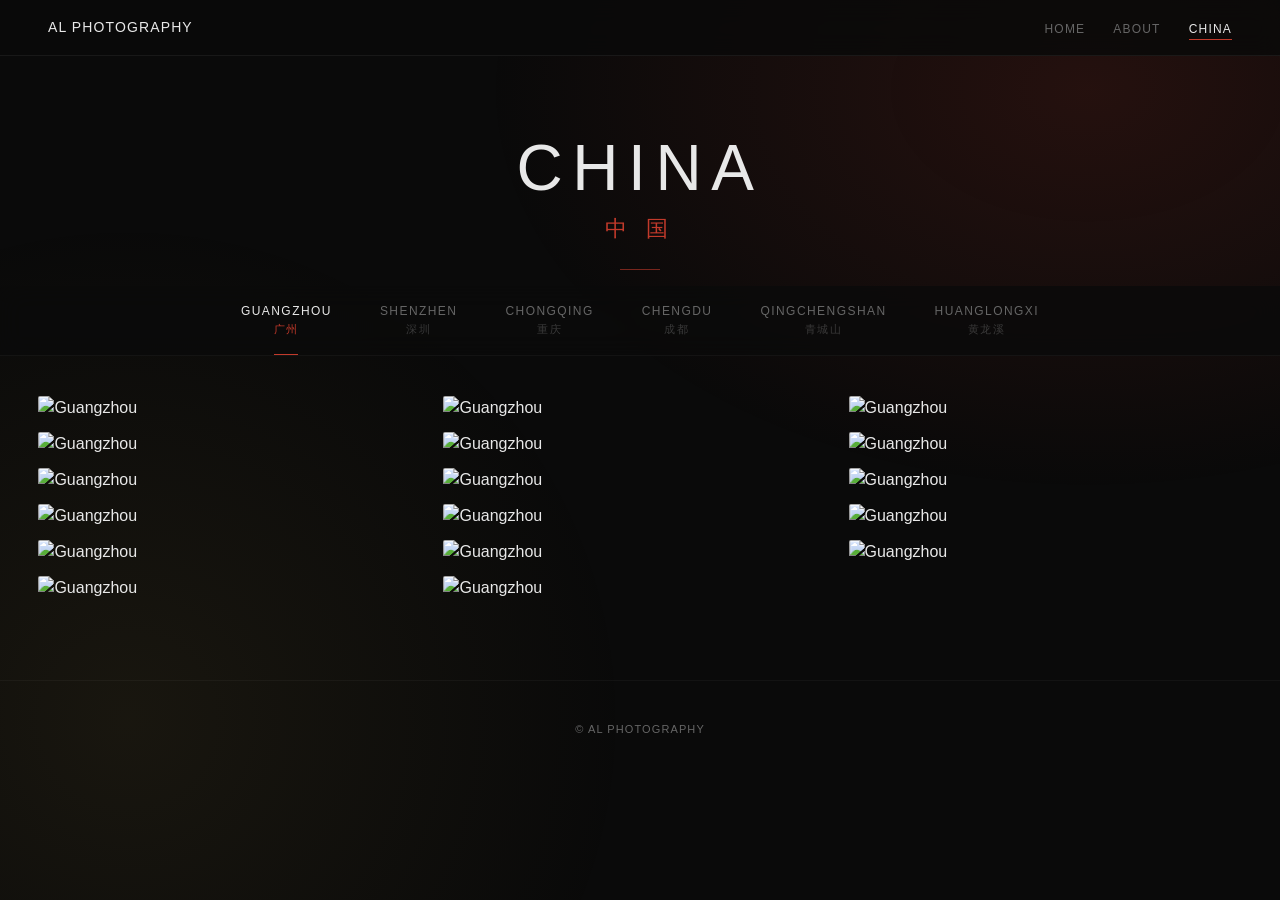
==== China.html @ 0fd8da90 "Create China.html" ====
<!DOCTYPE html>
<html lang="en">
<head>
  <meta charset="UTF-8">
  <meta name="viewport" content="width=device-width, initial-scale=1.0">
  <title>China — AL Photography</title>
  <link rel="stylesheet" href="https://cdn.jsdelivr.net/npm/lxgw-wenkai-webfont@1.7.0/style.css">
  <style>
    /* ── Reset & Base ── */
    *, *::before, *::after { margin: 0; padding: 0; box-sizing: border-box; }

    :root {
      --bg: #0a0a0a;
      --bg-elevated: #111111;
      --text: #e8e8e8;
      --text-muted: #666666;
      --vermillion: #c23a2b;
      --vermillion-dim: rgba(194, 58, 43, 0.15);
      --gold: #c9a84c;
      --gold-dim: rgba(201, 168, 76, 0.08);
      --font-sans: -apple-system, BlinkMacSystemFont, 'Segoe UI', Helvetica, Arial, sans-serif;
      --font-serif-cn: 'LXGW WenKai', 'Songti SC', 'SimSun', serif;
      --nav-height: 56px;
    }

    html { scroll-behavior: smooth; }

    body {
      background: var(--bg);
      color: var(--text);
      font-family: var(--font-sans);
      line-height: 1.5;
      -webkit-font-smoothing: antialiased;
      min-height: 100vh;
    }

    a { color: inherit; text-decoration: none; }
    img { display: block; max-width: 100%; }

    /* ── Subtle ink-wash background ── */
    body::before {
      content: '';
      position: fixed;
      top: 0; left: 0; right: 0; bottom: 0;
      background:
        radial-gradient(ellipse 600px 400px at 85% 10%, var(--vermillion-dim), transparent),
        radial-gradient(ellipse 500px 500px at 10% 80%, var(--gold-dim), transparent);
      pointer-events: none;
      z-index: 0;
    }

    /* ── Navigation ── */
    nav {
      position: fixed;
      top: 0; left: 0; right: 0;
      height: var(--nav-height);
      background: rgba(10, 10, 10, 0.85);
      backdrop-filter: blur(12px);
      -webkit-backdrop-filter: blur(12px);
      border-bottom: 1px solid rgba(255,255,255,0.06);
      display: flex;
      align-items: center;
      justify-content: space-between;
      padding: 0 clamp(20px, 4vw, 48px);
      z-index: 100;
    }

    .nav-logo {
      font-size: 14px;
      font-weight: 500;
      letter-spacing: 0.08em;
      text-transform: uppercase;
      color: var(--text);
    }

    .nav-links {
      display: flex;
      gap: 28px;
      list-style: none;
    }

    .nav-links a {
      font-size: 12px;
      letter-spacing: 0.1em;
      text-transform: uppercase;
      color: var(--text-muted);
      transition: color 0.3s;
      position: relative;
    }

    .nav-links a:hover,
    .nav-links a.active {
      color: var(--text);
    }

    .nav-links a.active::after {
      content: '';
      position: absolute;
      bottom: -4px;
      left: 0; right: 0;
      height: 1px;
      background: var(--vermillion);
    }

    /* Mobile nav toggle */
    .nav-toggle {
      display: none;
      background: none;
      border: none;
      color: var(--text);
      cursor: pointer;
      padding: 4px;
    }

    @media (max-width: 768px) {
      .nav-links { display: none; }
      .nav-toggle { display: block; }
      .nav-links.open {
        display: flex;
        flex-direction: column;
        position: absolute;
        top: var(--nav-height);
        left: 0; right: 0;
        background: rgba(10,10,10,0.95);
        backdrop-filter: blur(12px);
        padding: 20px clamp(20px, 4vw, 48px);
        gap: 16px;
        border-bottom: 1px solid rgba(255,255,255,0.06);
      }
    }

    /* ── Page Header ── */
    .page-header {
      padding-top: calc(var(--nav-height) + 80px);
      padding-bottom: 16px;
      text-align: center;
      position: relative;
      z-index: 1;
    }

    .page-header h1 {
      font-size: clamp(36px, 6vw, 64px);
      font-weight: 300;
      letter-spacing: 0.15em;
      text-transform: uppercase;
      color: var(--text);
      line-height: 1;
    }

    .page-header .cn-title {
      font-family: var(--font-serif-cn);
      font-size: clamp(16px, 2.5vw, 22px);
      font-weight: 300;
      color: var(--vermillion);
      margin-top: 12px;
      letter-spacing: 0.3em;
    }

    /* Thin vermillion rule */
    .page-header .rule {
      width: 40px;
      height: 1px;
      background: var(--vermillion);
      margin: 24px auto 0;
      opacity: 0.6;
    }

    /* ── City Tabs ── */
    .tabs-container {
      position: sticky;
      top: var(--nav-height);
      z-index: 50;
      background: rgba(10, 10, 10, 0.8);
      backdrop-filter: blur(12px);
      -webkit-backdrop-filter: blur(12px);
      border-bottom: 1px solid rgba(255,255,255,0.04);
      padding: 0 clamp(20px, 4vw, 48px);
    }

    .tabs {
      display: flex;
      justify-content: center;
      gap: 0;
      max-width: 900px;
      margin: 0 auto;
      overflow-x: auto;
      scrollbar-width: none;
    }

    .tabs::-webkit-scrollbar { display: none; }

    .tab-btn {
      background: none;
      border: none;
      color: var(--text-muted);
      font-family: var(--font-sans);
      font-size: 12px;
      letter-spacing: 0.12em;
      text-transform: uppercase;
      padding: 18px 24px;
      cursor: pointer;
      position: relative;
      transition: color 0.3s;
      white-space: nowrap;
      display: flex;
      flex-direction: column;
      align-items: center;
      gap: 4px;
    }

    .tab-btn .cn-name {
      font-family: var(--font-serif-cn);
      font-size: 11px;
      font-weight: 300;
      letter-spacing: 0.15em;
      opacity: 0.5;
      transition: opacity 0.3s;
    }

    .tab-btn:hover {
      color: var(--text);
    }

    .tab-btn:hover .cn-name {
      opacity: 0.7;
    }

    .tab-btn.active {
      color: var(--text);
    }

    .tab-btn.active .cn-name {
      color: var(--vermillion);
      opacity: 1;
    }

    /* Active indicator line */
    .tab-btn::after {
      content: '';
      position: absolute;
      bottom: 0;
      left: 50%;
      transform: translateX(-50%);
      width: 0;
      height: 1.5px;
      background: var(--vermillion);
      transition: width 0.35s cubic-bezier(0.4, 0, 0.2, 1);
    }

    .tab-btn.active::after {
      width: 24px;
    }

    @media (max-width: 520px) {
      .tab-btn {
        padding: 14px 16px;
        font-size: 11px;
      }
      .tab-btn .cn-name { font-size: 10px; }
    }

    /* ── Photo Grid (Masonry via CSS columns) ── */
    .grid-wrapper {
      position: relative;
      z-index: 1;
      max-width: 1400px;
      margin: 0 auto;
      padding: 40px clamp(16px, 3vw, 48px) 80px;
    }

    .photo-grid {
      columns: 3;
      column-gap: 12px;
    }

    .photo-grid .photo-item {
      break-inside: avoid;
      margin-bottom: 12px;
      position: relative;
      overflow: hidden;
      cursor: pointer;
      border-radius: 2px;
    }

    .photo-grid .photo-item img {
      width: 100%;
      height: auto;
      display: block;
      transition: transform 0.6s cubic-bezier(0.2, 0, 0.2, 1), filter 0.4s;
    }

    .photo-grid .photo-item:hover img {
      transform: scale(1.03);
      filter: brightness(1.05);
    }

    /* Subtle hover overlay with vermillion tint */
    .photo-grid .photo-item::after {
      content: '';
      position: absolute;
      inset: 0;
      background: linear-gradient(
        to top,
        rgba(194, 58, 43, 0.06) 0%,
        transparent 40%
      );
      opacity: 0;
      transition: opacity 0.4s;
      pointer-events: none;
    }

    .photo-grid .photo-item:hover::after {
      opacity: 1;
    }

    /* City panels */
    .city-panel {
      display: none;
      animation: fadeIn 0.4s ease;
    }

    .city-panel.active {
      display: block;
    }

    @keyframes fadeIn {
      from { opacity: 0; transform: translateY(8px); }
      to { opacity: 1; transform: translateY(0); }
    }

    /* ── Lightbox ── */
    .lightbox {
      position: fixed;
      inset: 0;
      z-index: 200;
      background: rgba(0, 0, 0, 0.92);
      backdrop-filter: blur(20px);
      -webkit-backdrop-filter: blur(20px);
      display: flex;
      align-items: center;
      justify-content: center;
      opacity: 0;
      pointer-events: none;
      transition: opacity 0.35s;
    }

    .lightbox.open {
      opacity: 1;
      pointer-events: all;
    }

    .lightbox img {
      max-width: 92vw;
      max-height: 90vh;
      object-fit: contain;
      border-radius: 2px;
      transform: scale(0.95);
      transition: transform 0.4s cubic-bezier(0.2, 0, 0.2, 1);
    }

    .lightbox.open img {
      transform: scale(1);
    }

    .lightbox-close {
      position: absolute;
      top: 20px;
      right: 24px;
      background: none;
      border: none;
      color: var(--text-muted);
      font-size: 28px;
      cursor: pointer;
      width: 44px;
      height: 44px;
      display: flex;
      align-items: center;
      justify-content: center;
      transition: color 0.2s;
    }

    .lightbox-close:hover {
      color: var(--text);
    }

    .lightbox-nav {
      position: absolute;
      top: 50%;
      transform: translateY(-50%);
      background: none;
      border: 1px solid rgba(255,255,255,0.1);
      color: var(--text-muted);
      width: 44px;
      height: 44px;
      border-radius: 50%;
      cursor: pointer;
      display: flex;
      align-items: center;
      justify-content: center;
      font-size: 18px;
      transition: color 0.2s, border-color 0.2s;
    }

    .lightbox-nav:hover {
      color: var(--text);
      border-color: rgba(255,255,255,0.25);
    }

    .lightbox-prev { left: 20px; }
    .lightbox-next { right: 20px; }

    /* ── Footer ── */
    footer {
      position: relative;
      z-index: 1;
      text-align: center;
      padding: 40px 20px;
      border-top: 1px solid rgba(255,255,255,0.04);
      color: var(--text-muted);
      font-size: 11px;
      letter-spacing: 0.1em;
      text-transform: uppercase;
    }

    /* ── Responsive Grid ── */
    @media (max-width: 1024px) {
      .photo-grid { columns: 2; }
    }

    @media (max-width: 560px) {
      .photo-grid { columns: 1; max-width: 480px; margin: 0 auto; }
      .grid-wrapper { padding: 28px 16px 60px; }
    }
  </style>
</head>
<body>

  <!-- Navigation -->
  <nav>
    <a href="/" class="nav-logo">AL Photography</a>
    <button class="nav-toggle" aria-label="Menu" onclick="document.querySelector('.nav-links').classList.toggle('open')">
      <svg width="22" height="22" viewBox="0 0 24 24" fill="none" stroke="currentColor" stroke-width="1.5" stroke-linecap="round">
        <line x1="3" y1="6" x2="21" y2="6"/>
        <line x1="3" y1="12" x2="21" y2="12"/>
        <line x1="3" y1="18" x2="21" y2="18"/>
      </svg>
    </button>
    <ul class="nav-links">
      <li><a href="/">Home</a></li>
      <li><a href="/about">About</a></li>
      <li><a href="/china" class="active">China</a></li>
      <!-- Add your other page links here -->
    </ul>
  </nav>

  <!-- Page Header -->
  <header class="page-header">
    <h1>China</h1>
    <div class="cn-title">中 国</div>
    <div class="rule"></div>
  </header>

  <!-- City Tabs -->
  <div class="tabs-container">
    <div class="tabs">
      <button class="tab-btn active" data-city="guangzhou">
        Guangzhou
        <span class="cn-name">广州</span>
      </button>
      <button class="tab-btn" data-city="shenzhen">
        Shenzhen
        <span class="cn-name">深圳</span>
      </button>
      <button class="tab-btn" data-city="chongqing">
        Chongqing
        <span class="cn-name">重庆</span>
      </button>
      <button class="tab-btn" data-city="chengdu">
        Chengdu
        <span class="cn-name">成都</span>
      </button>
    <button class="tab-btn" data-city="qingchengshan">
  Qingchengshan
  <span class="cn-name">青城山</span>
</button>
<button class="tab-btn" data-city="huanglongxi">
  Huanglongxi
  <span class="cn-name">黄龙溪</span>
</button>
    </div>
  </div>

  <!-- Photo Grids -->
  <div class="grid-wrapper">

    <!-- Guangzhou -->
    <div class="city-panel active" id="guangzhou">
      <div class="photo-grid">
        <!-- Replace src with your actual photos -->
        <div class="photo-item"><img src="https://live.staticflickr.com/65535/55484157503_b8754d2833_b.jpg" alt="Guangzhou" loading="lazy"></div>
        <div class="photo-item"><img src="https://live.staticflickr.com/65535/55484212599_af72d0ab7f_b.jpg" alt="Guangzhou" loading="lazy"></div>
        <div class="photo-item"><img src="https://live.staticflickr.com/65535/55484158138_014acf0313_b.jpg" alt="Guangzhou" loading="lazy"></div>
        <div class="photo-item"><img src="https://live.staticflickr.com/65535/55484429495_dbe1d02daa_b.jpg" alt="Guangzhou" loading="lazy"></div>
        <div class="photo-item"><img src="https://live.staticflickr.com/65535/55484428780_7dcc1296eb_b.jpg" alt="Guangzhou" loading="lazy"></div>
        <div class="photo-item"><img src="https://live.staticflickr.com/65535/55483052312_88ddff428c_b.jpg" alt="Guangzhou" loading="lazy"></div>
        <div class="photo-item"><img src="https://live.staticflickr.com/65535/55483052937_6955dfd40c_b.jpg" alt="Guangzhou" loading="lazy"></div>
        <div class="photo-item"><img src="https://live.staticflickr.com/65535/55484037486_1fd4d9f9c2_b.jpg" alt="Guangzhou" loading="lazy"></div>
        <div class="photo-item"><img src="https://live.staticflickr.com/65535/55484159148_93c6c97303_b.jpg" alt="Guangzhou" loading="lazy"></div>
        <div class="photo-item"><img src="https://live.staticflickr.com/65535/55484214109_3a4db272cc_b.jpg" alt="Guangzhou" loading="lazy"></div>
        <div class="photo-item"><img src="https://live.staticflickr.com/65535/55484037486_1fd4d9f9c2_b.jpg" alt="Guangzhou" loading="lazy"></div>
        <div class="photo-item"><img src="https://live.staticflickr.com/65535/55484038541_0b3ed1898e_b.jpg" alt="Guangzhou" loading="lazy"></div>
        <div class="photo-item"><img src="https://live.staticflickr.com/65535/55484158193_0276631037_b.jpg" alt="Guangzhou" loading="lazy"></div>
        <div class="photo-item"><img src="https://live.staticflickr.com/65535/55483052207_056ab20aea_b.jpg" alt="Guangzhou" loading="lazy"></div>
        <div class="photo-item"><img src="https://live.staticflickr.com/65535/55483052132_2aede0b65b_b.jpg" alt="Guangzhou" loading="lazy"></div>
        <div class="photo-item"><img src="https://live.staticflickr.com/65535/55484430330_b9d4254fba_b.jpg" alt="Guangzhou" loading="lazy"></div>
        <div class="photo-item"><img src="https://live.staticflickr.com/65535/55484037386_76302ffedd_b.jpg" alt="Guangzhou" loading="lazy"></div>
      </div>
    </div>

    <!-- Shenzhen -->
    <div class="city-panel" id="shenzhen">
      <div class="photo-grid">
        <div class="photo-item"><img src="https://picsum.photos/seed/sz1/756/1008" alt="Shenzhen" loading="lazy"></div>
        <div class="photo-item"><img src="https://picsum.photos/seed/sz2/756/1008" alt="Shenzhen" loading="lazy"></div>
        <div class="photo-item"><img src="https://picsum.photos/seed/sz3/1008/756" alt="Shenzhen" loading="lazy"></div>
        <div class="photo-item"><img src="https://picsum.photos/seed/sz4/756/1008" alt="Shenzhen" loading="lazy"></div>
        <div class="photo-item"><img src="https://picsum.photos/seed/sz5/756/1008" alt="Shenzhen" loading="lazy"></div>
        <div class="photo-item"><img src="https://picsum.photos/seed/sz6/1008/756" alt="Shenzhen" loading="lazy"></div>
        <div class="photo-item"><img src="https://picsum.photos/seed/sz7/756/1008" alt="Shenzhen" loading="lazy"></div>
        <div class="photo-item"><img src="https://picsum.photos/seed/sz8/756/1008" alt="Shenzhen" loading="lazy"></div>
      </div>
    </div>

    <!-- Chongqing -->
    <div class="city-panel" id="chongqing">
      <div class="photo-grid">
        <div class="photo-item"><img src="https://live.staticflickr.com/65535/55484037386_76302ffedd_b.jpg" alt="Chongqing" loading="lazy"></div>
        <div class="photo-item"><img src="https://picsum.photos/seed/cq2/1008/756" alt="Chongqing" loading="lazy"></div>
        <div class="photo-item"><img src="https://picsum.photos/seed/cq3/756/1008" alt="Chongqing" loading="lazy"></div>
        <div class="photo-item"><img src="https://picsum.photos/seed/cq4/756/1008" alt="Chongqing" loading="lazy"></div>
        <div class="photo-item"><img src="https://picsum.photos/seed/cq5/1008/756" alt="Chongqing" loading="lazy"></div>
        <div class="photo-item"><img src="https://picsum.photos/seed/cq6/756/1008" alt="Chongqing" loading="lazy"></div>
        <div class="photo-item"><img src="https://picsum.photos/seed/cq7/756/1008" alt="Chongqing" loading="lazy"></div>
        <div class="photo-item"><img src="https://picsum.photos/seed/cq8/1008/756" alt="Chongqing" loading="lazy"></div>
        <div class="photo-item"><img src="https://picsum.photos/seed/cq9/756/1008" alt="Chongqing" loading="lazy"></div>
        <div class="photo-item"><img src="https://picsum.photos/seed/cq10/756/1008" alt="Chongqing" loading="lazy"></div>
      </div>
    </div>

    <!-- Chengdu -->
    <div class="city-panel" id="chengdu">
      <div class="photo-grid">
        <div class="photo-item"><img src="https://picsum.photos/seed/cd1/756/1008" alt="Chengdu" loading="lazy"></div>
        <div class="photo-item"><img src="https://picsum.photos/seed/cd2/756/1008" alt="Chengdu" loading="lazy"></div>
        <div class="photo-item"><img src="https://picsum.photos/seed/cd3/756/1008" alt="Chengdu" loading="lazy"></div>
        <div class="photo-item"><img src="https://picsum.photos/seed/cd4/1008/756" alt="Chengdu" loading="lazy"></div>
        <div class="photo-item"><img src="https://picsum.photos/seed/cd5/756/1008" alt="Chengdu" loading="lazy"></div>
        <div class="photo-item"><img src="https://picsum.photos/seed/cd6/1008/756" alt="Chengdu" loading="lazy"></div>
        <div class="photo-item"><img src="https://picsum.photos/seed/cd7/756/1008" alt="Chengdu" loading="lazy"></div>
        <div class="photo-item"><img src="https://picsum.photos/seed/cd8/756/1008" alt="Chengdu" loading="lazy"></div>
      </div>
    </div>

    <!-- Qingchengshan -->
<div class="city-panel" id="qingchengshan">
  <div class="photo-grid">
    <div class="photo-item"><img src="https://picsum.photos/seed/qcs1/756/1008" alt="Qingchengshan" loading="lazy"></div>
    <div class="photo-item"><img src="https://picsum.photos/seed/qcs2/1008/756" alt="Qingchengshan" loading="lazy"></div>
    <div class="photo-item"><img src="https://picsum.photos/seed/qcs3/756/1008" alt="Qingchengshan" loading="lazy"></div>
    <div class="photo-item"><img src="https://picsum.photos/seed/qcs4/756/1008" alt="Qingchengshan" loading="lazy"></div>
    <div class="photo-item"><img src="https://picsum.photos/seed/qcs5/1008/756" alt="Qingchengshan" loading="lazy"></div>
    <div class="photo-item"><img src="https://picsum.photos/seed/qcs6/756/1008" alt="Qingchengshan" loading="lazy"></div>
  </div>
</div>

<!-- Huanglongxi -->
<div class="city-panel" id="huanglongxi">
  <div class="photo-grid">
    <div class="photo-item"><img src="https://picsum.photos/seed/hlx1/756/1008" alt="Huanglongxi" loading="lazy"></div>
    <div class="photo-item"><img src="https://picsum.photos/seed/hlx2/756/1008" alt="Huanglongxi" loading="lazy"></div>
    <div class="photo-item"><img src="https://picsum.photos/seed/hlx3/1008/756" alt="Huanglongxi" loading="lazy"></div>
    <div class="photo-item"><img src="https://picsum.photos/seed/hlx4/756/1008" alt="Huanglongxi" loading="lazy"></div>
    <div class="photo-item"><img src="https://picsum.photos/seed/hlx5/756/1008" alt="Huanglongxi" loading="lazy"></div>
    <div class="photo-item"><img src="https://picsum.photos/seed/hlx6/1008/756" alt="Huanglongxi" loading="lazy"></div>
    <div class="photo-item"><img src="https://picsum.photos/seed/hlx7/756/1008" alt="Huanglongxi" loading="lazy"></div>
  </div>
</div>

  </div>

  <!-- Lightbox -->
  <div class="lightbox" id="lightbox">
    <button class="lightbox-close" aria-label="Close">&times;</button>
    <button class="lightbox-nav lightbox-prev" aria-label="Previous">&#8249;</button>
    <img src="" alt="">
    <button class="lightbox-nav lightbox-next" aria-label="Next">&#8250;</button>
  </div>

  <!-- Footer -->
  <footer>
    &copy; AL Photography
  </footer>

  <script>
    // ── Tab Switching ──
    const tabBtns = document.querySelectorAll('.tab-btn');
    const panels = document.querySelectorAll('.city-panel');

    tabBtns.forEach(btn => {
      btn.addEventListener('click', () => {
        const city = btn.dataset.city;

        tabBtns.forEach(b => b.classList.remove('active'));
        btn.classList.add('active');

        panels.forEach(p => p.classList.remove('active'));
        document.getElementById(city).classList.add('active');

        // Close mobile nav if open
        document.querySelector('.nav-links')?.classList.remove('open');
      });
    });

    // ── Lightbox ──
    const lightbox = document.getElementById('lightbox');
    const lightboxImg = lightbox.querySelector('img');
    const closeBtn = lightbox.querySelector('.lightbox-close');
    const prevBtn = lightbox.querySelector('.lightbox-prev');
    const nextBtn = lightbox.querySelector('.lightbox-next');
    let currentImages = [];
    let currentIndex = 0;

    function getActiveImages() {
      const activePanel = document.querySelector('.city-panel.active');
      return Array.from(activePanel.querySelectorAll('.photo-item img')).map(img => img.src);
    }

    function openLightbox(imgEl) {
      currentImages = getActiveImages();
      // Find the full-res version by replacing the thumbnail URL
      currentIndex = currentImages.indexOf(imgEl.src);
      lightboxImg.src = imgEl.src;
      lightbox.classList.add('open');
      document.body.style.overflow = 'hidden';
    }

    function closeLightbox() {
      lightbox.classList.remove('open');
      document.body.style.overflow = '';
    }

    function navigate(dir) {
      currentIndex = (currentIndex + dir + currentImages.length) % currentImages.length;
      lightboxImg.src = currentImages[currentIndex];
    }

    // Attach click to all photo items
    document.querySelectorAll('.photo-item').forEach(item => {
      item.addEventListener('click', () => {
        openLightbox(item.querySelector('img'));
      });
    });

    closeBtn.addEventListener('click', closeLightbox);
    prevBtn.addEventListener('click', () => navigate(-1));
    nextBtn.addEventListener('click', () => navigate(1));

    lightbox.addEventListener('click', (e) => {
      if (e.target === lightbox) closeLightbox();
    });

    document.addEventListener('keydown', (e) => {
      if (!lightbox.classList.contains('open')) return;
      if (e.key === 'Escape') closeLightbox();
      if (e.key === 'ArrowLeft') navigate(-1);
      if (e.key === 'ArrowRight') navigate(1);
    });
  </script>

</body>
</html>
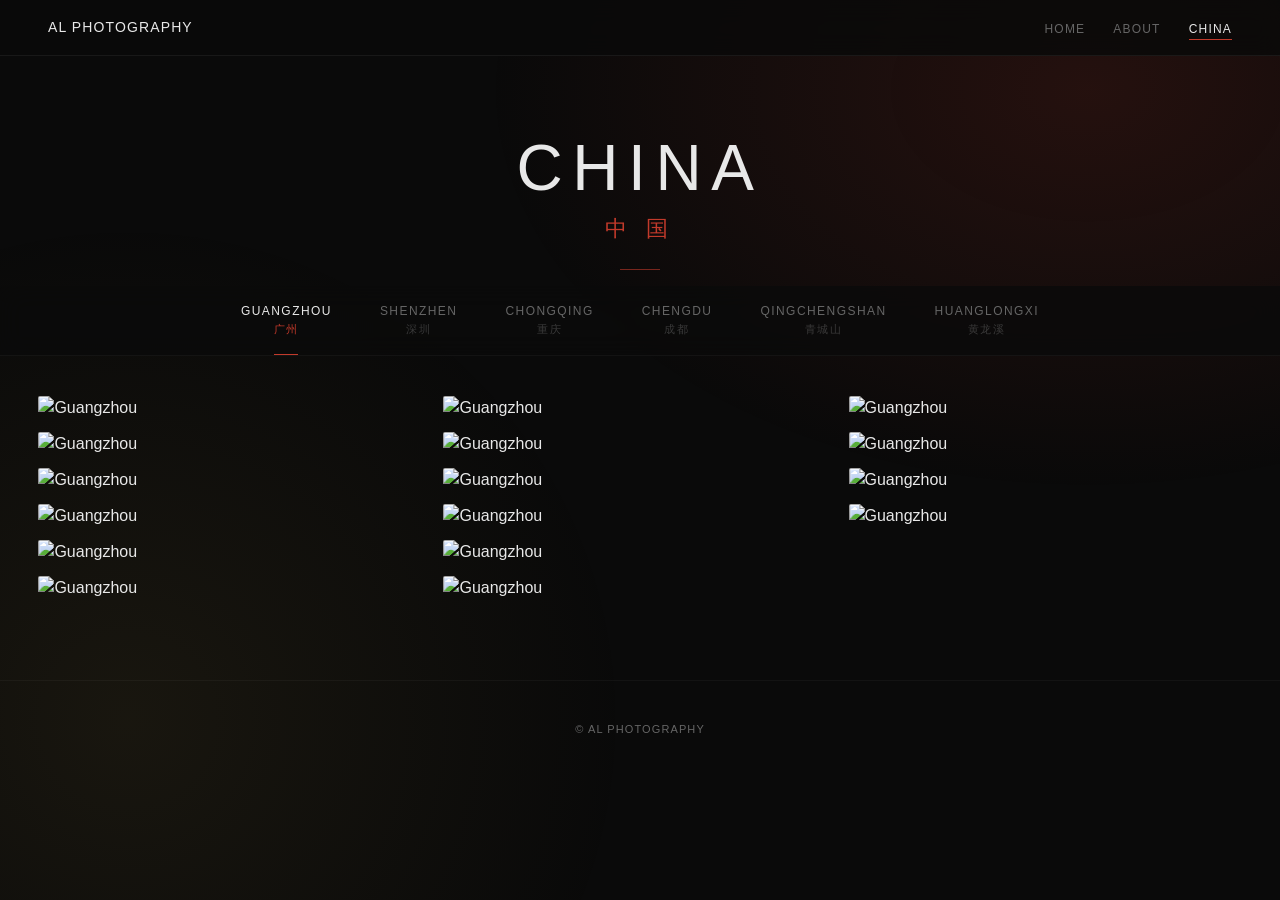
==== commit c954a3f7: "Update China.html" ====
--- a/China.html
+++ b/China.html
@@ -513,7 +513,6 @@
         <div class="photo-item"><img src="https://live.staticflickr.com/65535/55483052207_056ab20aea_b.jpg" alt="Guangzhou" loading="lazy"></div>
         <div class="photo-item"><img src="https://live.staticflickr.com/65535/55483052132_2aede0b65b_b.jpg" alt="Guangzhou" loading="lazy"></div>
         <div class="photo-item"><img src="https://live.staticflickr.com/65535/55484430330_b9d4254fba_b.jpg" alt="Guangzhou" loading="lazy"></div>
-        <div class="photo-item"><img src="https://live.staticflickr.com/65535/55484037386_76302ffedd_b.jpg" alt="Guangzhou" loading="lazy"></div>
       </div>
     </div>
 
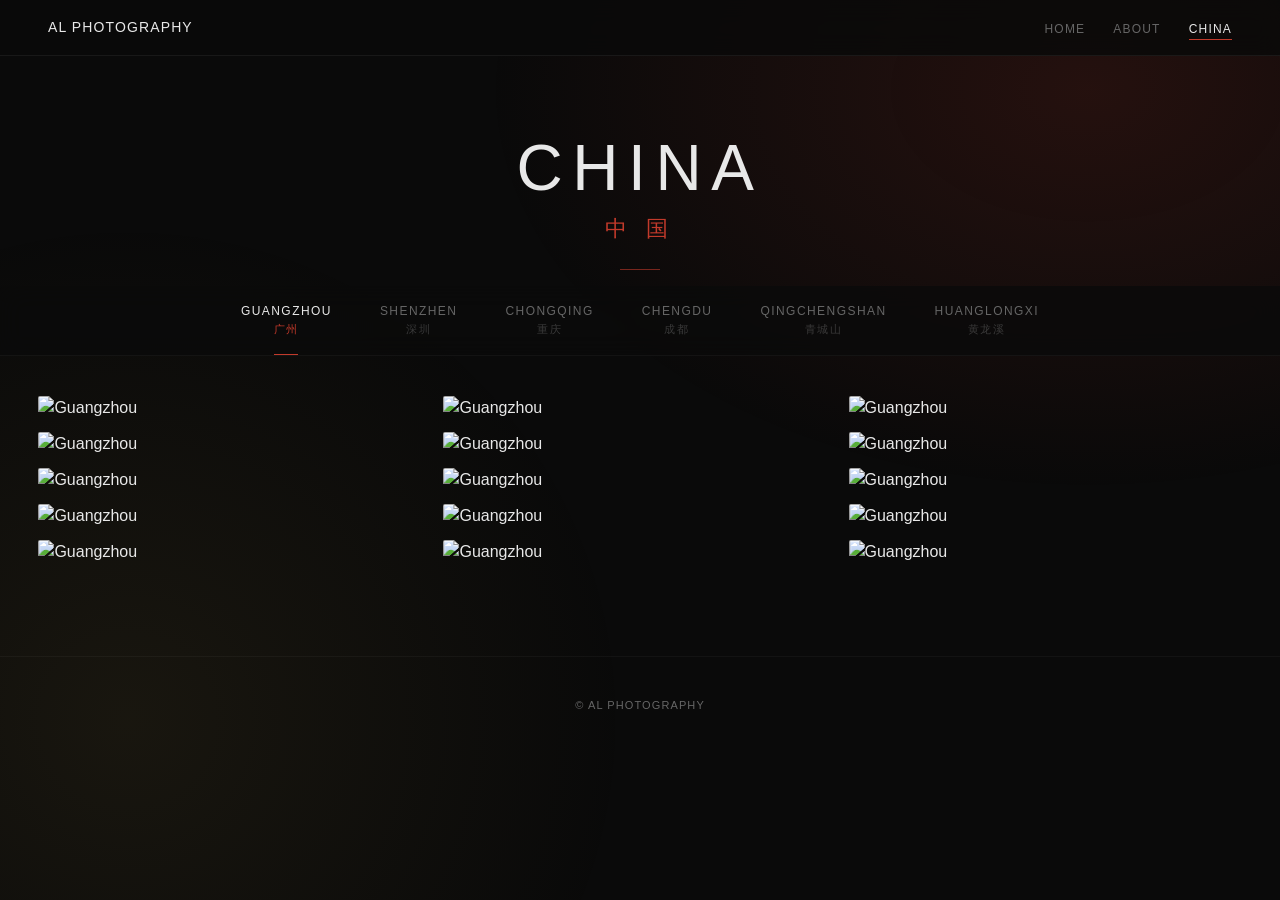
==== commit 1d1a9773: "Update China.html" ====
--- a/China.html
+++ b/China.html
@@ -507,7 +507,6 @@
         <div class="photo-item"><img src="https://live.staticflickr.com/65535/55484037486_1fd4d9f9c2_b.jpg" alt="Guangzhou" loading="lazy"></div>
         <div class="photo-item"><img src="https://live.staticflickr.com/65535/55484159148_93c6c97303_b.jpg" alt="Guangzhou" loading="lazy"></div>
         <div class="photo-item"><img src="https://live.staticflickr.com/65535/55484214109_3a4db272cc_b.jpg" alt="Guangzhou" loading="lazy"></div>
-        <div class="photo-item"><img src="https://live.staticflickr.com/65535/55484037486_1fd4d9f9c2_b.jpg" alt="Guangzhou" loading="lazy"></div>
         <div class="photo-item"><img src="https://live.staticflickr.com/65535/55484038541_0b3ed1898e_b.jpg" alt="Guangzhou" loading="lazy"></div>
         <div class="photo-item"><img src="https://live.staticflickr.com/65535/55484158193_0276631037_b.jpg" alt="Guangzhou" loading="lazy"></div>
         <div class="photo-item"><img src="https://live.staticflickr.com/65535/55483052207_056ab20aea_b.jpg" alt="Guangzhou" loading="lazy"></div>
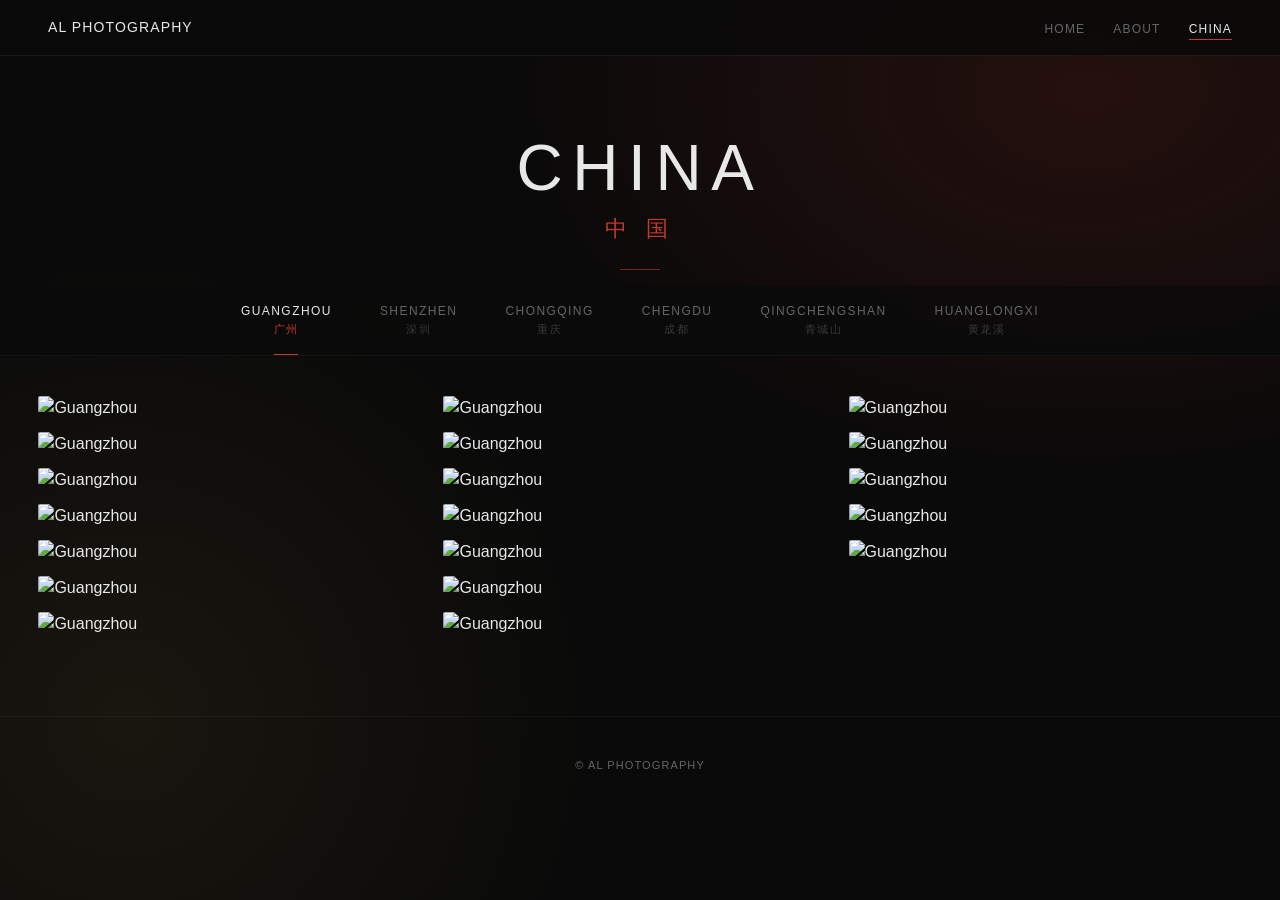
==== commit 3493c7aa: "Update China.html" ====
--- a/China.html
+++ b/China.html
@@ -512,20 +512,21 @@
         <div class="photo-item"><img src="https://live.staticflickr.com/65535/55483052207_056ab20aea_b.jpg" alt="Guangzhou" loading="lazy"></div>
         <div class="photo-item"><img src="https://live.staticflickr.com/65535/55483052132_2aede0b65b_b.jpg" alt="Guangzhou" loading="lazy"></div>
         <div class="photo-item"><img src="https://live.staticflickr.com/65535/55484430330_b9d4254fba_b.jpg" alt="Guangzhou" loading="lazy"></div>
+        <div class="photo-item"><img src="https://live.staticflickr.com/65535/55484159143_1c272089eb_b.jpg" alt="Guangzhou" loading="lazy"></div>
+        <div class="photo-item"><img src="https://live.staticflickr.com/65535/55484214214_74e86b7965_b.jpg" alt="Guangzhou" loading="lazy"></div>
+        <div class="photo-item"><img src="https://live.staticflickr.com/65535/55484431170_9a1a5c1e85_b.jpg" alt="Guangzhou" loading="lazy"></div>
+        <div class="photo-item"><img src="https://live.staticflickr.com/65535/55484214204_3afcae7fda_b.jpg" alt="Guangzhou" loading="lazy"></div>
       </div>
     </div>
 
     <!-- Shenzhen -->
     <div class="city-panel" id="shenzhen">
       <div class="photo-grid">
-        <div class="photo-item"><img src="https://picsum.photos/seed/sz1/756/1008" alt="Shenzhen" loading="lazy"></div>
-        <div class="photo-item"><img src="https://picsum.photos/seed/sz2/756/1008" alt="Shenzhen" loading="lazy"></div>
-        <div class="photo-item"><img src="https://picsum.photos/seed/sz3/1008/756" alt="Shenzhen" loading="lazy"></div>
-        <div class="photo-item"><img src="https://picsum.photos/seed/sz4/756/1008" alt="Shenzhen" loading="lazy"></div>
-        <div class="photo-item"><img src="https://picsum.photos/seed/sz5/756/1008" alt="Shenzhen" loading="lazy"></div>
-        <div class="photo-item"><img src="https://picsum.photos/seed/sz6/1008/756" alt="Shenzhen" loading="lazy"></div>
-        <div class="photo-item"><img src="https://picsum.photos/seed/sz7/756/1008" alt="Shenzhen" loading="lazy"></div>
-        <div class="photo-item"><img src="https://picsum.photos/seed/sz8/756/1008" alt="Shenzhen" loading="lazy"></div>
+        <div class="photo-item"><img src="https://live.staticflickr.com/65535/55157312266_d31d4b0f24_b.jpg" alt="Shenzhen" loading="lazy"></div>
+        <div class="photo-item"><img src="https://live.staticflickr.com/65535/55156922973_557dc42fbb_b.jpg" alt="Shenzhen" loading="lazy"></div>
+        <div class="photo-item"><img src="https://live.staticflickr.com/65535/55485441314_40d5412e1b_b.jpg" alt="Shenzhen" loading="lazy"></div>
+        <div class="photo-item"><img src="https://live.staticflickr.com/65535/55485445119_bdda2bfd36_b.jpg" alt="Shenzhen" loading="lazy"></div>
+        <div class="photo-item"><img src="https://live.staticflickr.com/65535/55485384748_9cefff1788_b.jpg" alt="Shenzhen" loading="lazy"></div>
       </div>
     </div>
 
@@ -533,54 +534,80 @@
     <div class="city-panel" id="chongqing">
       <div class="photo-grid">
         <div class="photo-item"><img src="https://live.staticflickr.com/65535/55484037386_76302ffedd_b.jpg" alt="Chongqing" loading="lazy"></div>
-        <div class="photo-item"><img src="https://picsum.photos/seed/cq2/1008/756" alt="Chongqing" loading="lazy"></div>
-        <div class="photo-item"><img src="https://picsum.photos/seed/cq3/756/1008" alt="Chongqing" loading="lazy"></div>
-        <div class="photo-item"><img src="https://picsum.photos/seed/cq4/756/1008" alt="Chongqing" loading="lazy"></div>
-        <div class="photo-item"><img src="https://picsum.photos/seed/cq5/1008/756" alt="Chongqing" loading="lazy"></div>
-        <div class="photo-item"><img src="https://picsum.photos/seed/cq6/756/1008" alt="Chongqing" loading="lazy"></div>
-        <div class="photo-item"><img src="https://picsum.photos/seed/cq7/756/1008" alt="Chongqing" loading="lazy"></div>
-        <div class="photo-item"><img src="https://picsum.photos/seed/cq8/1008/756" alt="Chongqing" loading="lazy"></div>
-        <div class="photo-item"><img src="https://picsum.photos/seed/cq9/756/1008" alt="Chongqing" loading="lazy"></div>
-        <div class="photo-item"><img src="https://picsum.photos/seed/cq10/756/1008" alt="Chongqing" loading="lazy"></div>
+        <div class="photo-item"><img src="https://live.staticflickr.com/65535/55483051967_61ddcfaeb9_b.jpg" alt="Chongqing" loading="lazy"></div>
+        <div class="photo-item"><img src="https://live.staticflickr.com/65535/55484430270_2df245c9e9_b.jpg" alt="Chongqing" loading="lazy"></div>
+        <div class="photo-item"><img src="https://live.staticflickr.com/65535/55484038316_4f74608a8c_b.jpg" alt="Chongqing" loading="lazy"></div>
+        <div class="photo-item"><img src="https://live.staticflickr.com/65535/55484430070_e2433f91b0_b.jpg" alt="Chongqing" loading="lazy"></div>
+        <div class="photo-item"><img src="https://live.staticflickr.com/65535/55484213844_b5250be2b7_b.jpg" alt="Chongqing" loading="lazy"></div>
+        <div class="photo-item"><img src="https://live.staticflickr.com/65535/55484158663_4db67c0546_b.jpg" alt="Chongqing" loading="lazy"></div>
+        <div class="photo-item"><img src="https://live.staticflickr.com/65535/55484213154_ac3fcfcd4f_b.jpg" alt="Chongqing" loading="lazy"></div>
+        <div class="photo-item"><img src="https://live.staticflickr.com/65535/55484214724_3000d39529_b.jpg" alt="Chongqing" loading="lazy"></div>
+        <div class="photo-item"><img src="https://live.staticflickr.com/65535/55156922828_c9809cac24_b.jpg" alt="Chongqing" loading="lazy"></div>
+        <div class="photo-item"><img src="https://live.staticflickr.com/65535/55155867012_8cc0bf1607_b.jpg" alt="Chongqing" loading="lazy"></div>
+        <div class="photo-item"><img src="https://live.staticflickr.com/65535/55157003329_107449d282_b.jpg" alt="Chongqing" loading="lazy"></div>
+        
       </div>
     </div>
 
     <!-- Chengdu -->
     <div class="city-panel" id="chengdu">
       <div class="photo-grid">
-        <div class="photo-item"><img src="https://picsum.photos/seed/cd1/756/1008" alt="Chengdu" loading="lazy"></div>
-        <div class="photo-item"><img src="https://picsum.photos/seed/cd2/756/1008" alt="Chengdu" loading="lazy"></div>
-        <div class="photo-item"><img src="https://picsum.photos/seed/cd3/756/1008" alt="Chengdu" loading="lazy"></div>
-        <div class="photo-item"><img src="https://picsum.photos/seed/cd4/1008/756" alt="Chengdu" loading="lazy"></div>
-        <div class="photo-item"><img src="https://picsum.photos/seed/cd5/756/1008" alt="Chengdu" loading="lazy"></div>
-        <div class="photo-item"><img src="https://picsum.photos/seed/cd6/1008/756" alt="Chengdu" loading="lazy"></div>
-        <div class="photo-item"><img src="https://picsum.photos/seed/cd7/756/1008" alt="Chengdu" loading="lazy"></div>
-        <div class="photo-item"><img src="https://picsum.photos/seed/cd8/756/1008" alt="Chengdu" loading="lazy"></div>
+        <div class="photo-item"><img src="https://live.staticflickr.com/65535/55484213734_19200b9f8f_b.jpg" alt="Chengdu" loading="lazy"></div>
+        <div class="photo-item"><img src="https://live.staticflickr.com/65535/55483051057_c350c63dfb_b.jpg" alt="Chengdu" loading="lazy"></div>
+        <div class="photo-item"><img src="https://live.staticflickr.com/65535/55484037936_b1a3d21fa6_b.jpg" alt="Chengdu" loading="lazy"></div>
+        <div class="photo-item"><img src="https://live.staticflickr.com/65535/55484037931_ca7f7c7a00_b.jpg" alt="Chengdu" loading="lazy"></div>
+        <div class="photo-item"><img src="https://live.staticflickr.com/65535/55484431015_861382f118_b.jpg" alt="Chengdu" loading="lazy"></div>
+        <div class="photo-item"><img src="https://live.staticflickr.com/65535/55484212999_f22405d4e6_b.jpg" alt="Chengdu" loading="lazy"></div>
+        <div class="photo-item"><img src="https://live.staticflickr.com/65535/55483051017_7a291d7678_b.jpg" alt="Chengdu" loading="lazy"></div>
+        <div class="photo-item"><img src="https://live.staticflickr.com/65535/55484212944_8b89121a5d_b.jpg" alt="Chengdu" loading="lazy"></div>
+        <div class="photo-item"><img src="https://live.staticflickr.com/65535/55484213624_b8a18ac047_b.jpg" alt="Chengdu" loading="lazy"></div>
+        <div class="photo-item"><img src="https://live.staticflickr.com/65535/55484037871_013af45c27_b.jpg" alt="Chengdu" loading="lazy"></div>
+        <div class="photo-item"><img src="https://live.staticflickr.com/65535/55484214614_d7f5720d88_b.jpg" alt="Chengdu" loading="lazy"></div>
+        <div class="photo-item"><img src="https://live.staticflickr.com/65535/55484039071_8a5414c8c9_b.jpg" alt="Chengdu" loading="lazy"></div>
+        <div class="photo-item"><img src="https://live.staticflickr.com/65535/55484430945_5bafa7f709_b.jpg" alt="Chengdu" loading="lazy"></div>
+        <div class="photo-item"><img src="https://live.staticflickr.com/65535/55484159483_dc6bf3931e_b.jpg" alt="Chengdu" loading="lazy"></div>
+        <div class="photo-item"><img src="https://live.staticflickr.com/65535/55483051397_68617fbd80_b.jpg" alt="Chengdu" loading="lazy"></div>
+        <div class="photo-item"><img src="https://live.staticflickr.com/65535/55484038906_745e792256_b.jpg" alt="Chengdu" loading="lazy"></div>
+        <div class="photo-item"><img src="https://live.staticflickr.com/65535/55484158293_5478ee08c1_b.jpg" alt="Chengdu" loading="lazy"></div>
+        <div class="photo-item"><img src="https://live.staticflickr.com/65535/55484038841_791e1dbcb9_b.jpg" alt="Chengdu" loading="lazy"></div>
+        <div class="photo-item"><img src="https://live.staticflickr.com/65535/55484430855_5f9b2d22d7_b.jpg" alt="Chengdu" loading="lazy"></div>
+        <div class="photo-item"><img src="https://live.staticflickr.com/65535/55484214259_620abde903_b.jpg" alt="Chengdu" loading="lazy"></div>
+        <div class="photo-item"><img src="https://live.staticflickr.com/65535/55484036901_537ef45b36_b.jpg" alt="Chengdu" loading="lazy"></div>
+        <div class="photo-item"><img src="https://live.staticflickr.com/65535/55484430585_11bb520a8d_b.jpg" alt="Chengdu" loading="lazy"></div>
+        <div class="photo-item"><img src="https://live.staticflickr.com/65535/55484036901_537ef45b36_b.jpg" alt="Chengdu" loading="lazy"></div>
       </div>
     </div>
 
     <!-- Qingchengshan -->
 <div class="city-panel" id="qingchengshan">
   <div class="photo-grid">
-    <div class="photo-item"><img src="https://picsum.photos/seed/qcs1/756/1008" alt="Qingchengshan" loading="lazy"></div>
-    <div class="photo-item"><img src="https://picsum.photos/seed/qcs2/1008/756" alt="Qingchengshan" loading="lazy"></div>
-    <div class="photo-item"><img src="https://picsum.photos/seed/qcs3/756/1008" alt="Qingchengshan" loading="lazy"></div>
-    <div class="photo-item"><img src="https://picsum.photos/seed/qcs4/756/1008" alt="Qingchengshan" loading="lazy"></div>
-    <div class="photo-item"><img src="https://picsum.photos/seed/qcs5/1008/756" alt="Qingchengshan" loading="lazy"></div>
-    <div class="photo-item"><img src="https://picsum.photos/seed/qcs6/756/1008" alt="Qingchengshan" loading="lazy"></div>
+    <div class="photo-item"><img src="https://live.staticflickr.com/65535/55484039316_c394885587_b.jpg" alt="Qingchengshan" loading="lazy"></div>
+    <div class="photo-item"><img src="https://live.staticflickr.com/65535/55484431090_5040fced7e_b.jpg" alt="Qingchengshan" loading="lazy"></div>
+    <div class="photo-item"><img src="https://live.staticflickr.com/65535/55484036751_7b2e48d6b2_b.jpg" alt="Qingchengshan" loading="lazy"></div>
+    <div class="photo-item"><img src="https://live.staticflickr.com/65535/55484429720_903e3a9a72_b.jpg" alt="Qingchengshan" loading="lazy"></div>
+    <div class="photo-item"><img src="https://live.staticflickr.com/65535/55484429080_51672a9ff7_b.jpg" alt="Qingchengshan" loading="lazy"></div>
+    <div class="photo-item"><img src="https://live.staticflickr.com/65535/55484037756_5cfb3d6bd2_b.jpg" alt="Qingchengshan" loading="lazy"></div>
+    <div class="photo-item"><img src="https://live.staticflickr.com/65535/55484037121_55dd69848a_b.jpg" alt="Qingchengshan" loading="lazy"></div>
+    <div class="photo-item"><img src="https://live.staticflickr.com/65535/55484158428_7cbb50f3ce_b.jpg" alt="Qingchengshan" loading="lazy"></div>
+    <div class="photo-item"><img src="https://live.staticflickr.com/65535/55484213449_2bc9b28453_b.jpg" alt="Qingchengshan" loading="lazy"></div>
+    <div class="photo-item"><img src="https://live.staticflickr.com/65535/55484158348_3489392549_b.jpg" alt="Qingchengshan" loading="lazy"></div>
+    <div class="photo-item"><img src="https://live.staticflickr.com/65535/55483050897_5fa0700635_b.jpg" alt="Qingchengshan" loading="lazy"></div>
+    <div class="photo-item"><img src="https://live.staticflickr.com/65535/55484157658_5a11e73ac8_b.jpg" alt="Qingchengshan" loading="lazy"></div>
+    <div class="photo-item"><img src="https://live.staticflickr.com/65535/55484428920_d909483f89_b.jpg" alt="Qingchengshan" loading="lazy"></div>
+    <div class="photo-item"><img src="https://live.staticflickr.com/65535/55484159443_d233a57c68_b.jpg" alt="Qingchengshan" loading="lazy"></div>
+
   </div>
 </div>
 
 <!-- Huanglongxi -->
 <div class="city-panel" id="huanglongxi">
   <div class="photo-grid">
-    <div class="photo-item"><img src="https://picsum.photos/seed/hlx1/756/1008" alt="Huanglongxi" loading="lazy"></div>
-    <div class="photo-item"><img src="https://picsum.photos/seed/hlx2/756/1008" alt="Huanglongxi" loading="lazy"></div>
-    <div class="photo-item"><img src="https://picsum.photos/seed/hlx3/1008/756" alt="Huanglongxi" loading="lazy"></div>
-    <div class="photo-item"><img src="https://picsum.photos/seed/hlx4/756/1008" alt="Huanglongxi" loading="lazy"></div>
-    <div class="photo-item"><img src="https://picsum.photos/seed/hlx5/756/1008" alt="Huanglongxi" loading="lazy"></div>
-    <div class="photo-item"><img src="https://picsum.photos/seed/hlx6/1008/756" alt="Huanglongxi" loading="lazy"></div>
-    <div class="photo-item"><img src="https://picsum.photos/seed/hlx7/756/1008" alt="Huanglongxi" loading="lazy"></div>
+    <div class="photo-item"><img src="https://live.staticflickr.com/65535/55483052967_67ef437f6d_b.jpg" alt="Huanglongxi" loading="lazy"></div>
+    <div class="photo-item"><img src="https://live.staticflickr.com/65535/55484159328_93c797f175_b.jpg" alt="Huanglongxi" loading="lazy"></div>
+    <div class="photo-item"><img src="https://live.staticflickr.com/65535/55484261542_4d6de8e90f_b.jpg" alt="Huanglongxi" loading="lazy"></div>
+    <div class="photo-item"><img src="https://live.staticflickr.com/65535/55485425034_1aff01cef0_b.jpg" alt="Huanglongxi" loading="lazy"></div>
+    <div class="photo-item"><img src="https://live.staticflickr.com/65535/55485249776_1958783d2a_b.jpg" alt="Huanglongxi" loading="lazy"></div>
+    <div class="photo-item"><img src="https://live.staticflickr.com/65535/55485424724_720cb30fe5_b.jpg" alt="Huanglongxi" loading="lazy"></div>
   </div>
 </div>
 
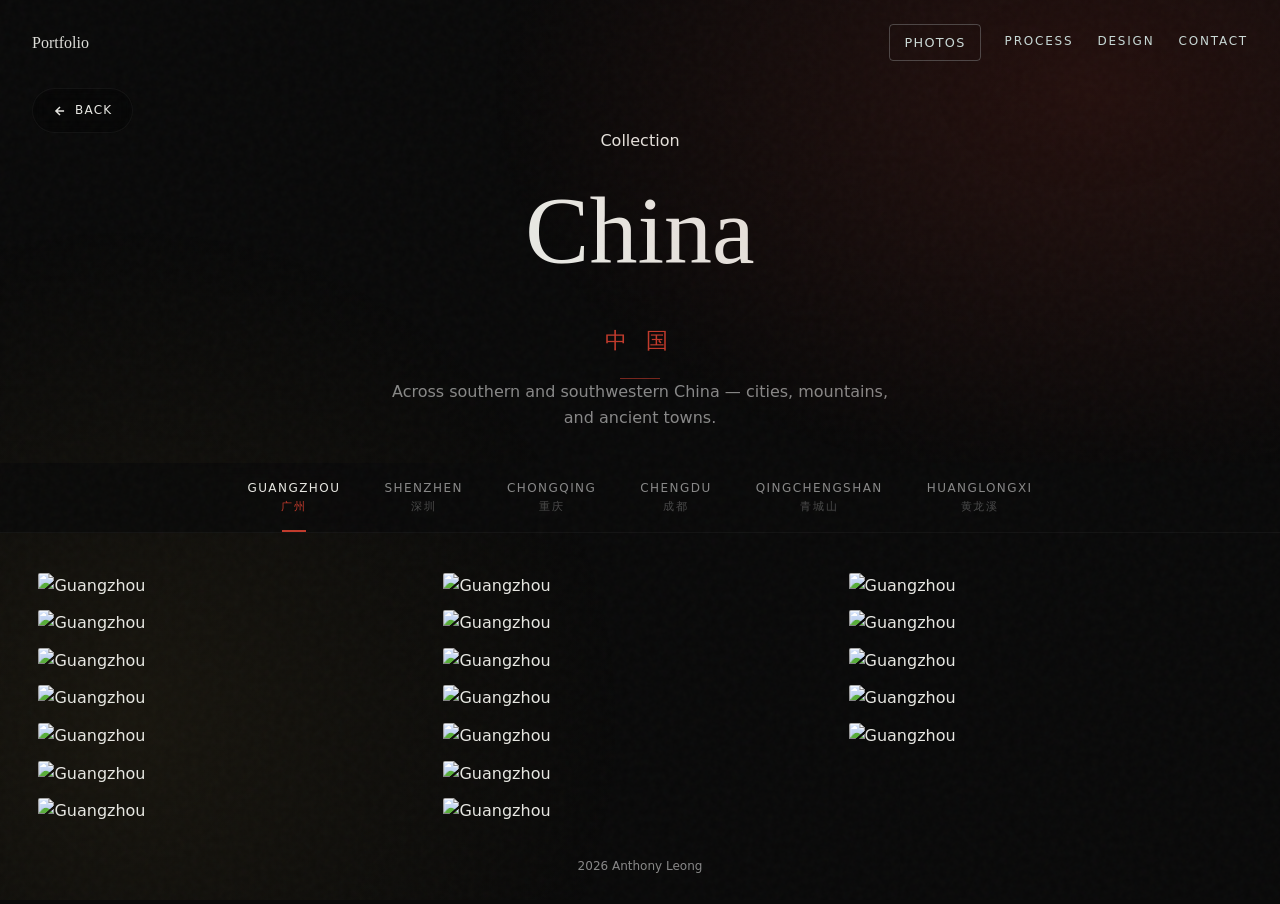
==== commit 1f922e0b: "Update China.html" ====
--- a/China.html
+++ b/China.html
@@ -1,499 +1,377 @@
 <!DOCTYPE html>
 <html lang="en">
 <head>
-  <meta charset="UTF-8">
-  <meta name="viewport" content="width=device-width, initial-scale=1.0">
-  <title>China — AL Photography</title>
-  <link rel="stylesheet" href="https://cdn.jsdelivr.net/npm/lxgw-wenkai-webfont@1.7.0/style.css">
-  <style>
-    /* ── Reset & Base ── */
-    *, *::before, *::after { margin: 0; padding: 0; box-sizing: border-box; }
-
-    :root {
-      --bg: #0a0a0a;
-      --bg-elevated: #111111;
-      --text: #e8e8e8;
-      --text-muted: #666666;
-      --vermillion: #c23a2b;
-      --vermillion-dim: rgba(194, 58, 43, 0.15);
-      --gold: #c9a84c;
-      --gold-dim: rgba(201, 168, 76, 0.08);
-      --font-sans: -apple-system, BlinkMacSystemFont, 'Segoe UI', Helvetica, Arial, sans-serif;
-      --font-serif-cn: 'LXGW WenKai', 'Songti SC', 'SimSun', serif;
-      --nav-height: 56px;
-    }
-
-    html { scroll-behavior: smooth; }
-
-    body {
-      background: var(--bg);
-      color: var(--text);
-      font-family: var(--font-sans);
-      line-height: 1.5;
-      -webkit-font-smoothing: antialiased;
-      min-height: 100vh;
-    }
-
-    a { color: inherit; text-decoration: none; }
-    img { display: block; max-width: 100%; }
-
-    /* ── Subtle ink-wash background ── */
-    body::before {
-      content: '';
-      position: fixed;
-      top: 0; left: 0; right: 0; bottom: 0;
-      background:
-        radial-gradient(ellipse 600px 400px at 85% 10%, var(--vermillion-dim), transparent),
-        radial-gradient(ellipse 500px 500px at 10% 80%, var(--gold-dim), transparent);
-      pointer-events: none;
-      z-index: 0;
-    }
-
-    /* ── Navigation ── */
-    nav {
-      position: fixed;
-      top: 0; left: 0; right: 0;
-      height: var(--nav-height);
-      background: rgba(10, 10, 10, 0.85);
-      backdrop-filter: blur(12px);
-      -webkit-backdrop-filter: blur(12px);
-      border-bottom: 1px solid rgba(255,255,255,0.06);
-      display: flex;
-      align-items: center;
-      justify-content: space-between;
-      padding: 0 clamp(20px, 4vw, 48px);
-      z-index: 100;
-    }
-
-    .nav-logo {
-      font-size: 14px;
-      font-weight: 500;
-      letter-spacing: 0.08em;
-      text-transform: uppercase;
-      color: var(--text);
-    }
-
-    .nav-links {
-      display: flex;
-      gap: 28px;
-      list-style: none;
-    }
-
-    .nav-links a {
-      font-size: 12px;
-      letter-spacing: 0.1em;
-      text-transform: uppercase;
-      color: var(--text-muted);
-      transition: color 0.3s;
-      position: relative;
-    }
-
-    .nav-links a:hover,
-    .nav-links a.active {
-      color: var(--text);
-    }
-
-    .nav-links a.active::after {
-      content: '';
-      position: absolute;
-      bottom: -4px;
-      left: 0; right: 0;
-      height: 1px;
-      background: var(--vermillion);
-    }
-
-    /* Mobile nav toggle */
-    .nav-toggle {
-      display: none;
-      background: none;
-      border: none;
-      color: var(--text);
-      cursor: pointer;
-      padding: 4px;
-    }
-
-    @media (max-width: 768px) {
-      .nav-links { display: none; }
-      .nav-toggle { display: block; }
-      .nav-links.open {
-        display: flex;
-        flex-direction: column;
-        position: absolute;
-        top: var(--nav-height);
-        left: 0; right: 0;
-        background: rgba(10,10,10,0.95);
-        backdrop-filter: blur(12px);
-        padding: 20px clamp(20px, 4vw, 48px);
-        gap: 16px;
-        border-bottom: 1px solid rgba(255,255,255,0.06);
-      }
-    }
-
-    /* ── Page Header ── */
-    .page-header {
-      padding-top: calc(var(--nav-height) + 80px);
-      padding-bottom: 16px;
-      text-align: center;
-      position: relative;
-      z-index: 1;
-    }
-
-    .page-header h1 {
-      font-size: clamp(36px, 6vw, 64px);
-      font-weight: 300;
-      letter-spacing: 0.15em;
-      text-transform: uppercase;
-      color: var(--text);
-      line-height: 1;
-    }
-
-    .page-header .cn-title {
-      font-family: var(--font-serif-cn);
-      font-size: clamp(16px, 2.5vw, 22px);
-      font-weight: 300;
-      color: var(--vermillion);
-      margin-top: 12px;
-      letter-spacing: 0.3em;
-    }
-
-    /* Thin vermillion rule */
-    .page-header .rule {
-      width: 40px;
-      height: 1px;
-      background: var(--vermillion);
-      margin: 24px auto 0;
-      opacity: 0.6;
-    }
-
-    /* ── City Tabs ── */
-    .tabs-container {
-      position: sticky;
-      top: var(--nav-height);
-      z-index: 50;
-      background: rgba(10, 10, 10, 0.8);
-      backdrop-filter: blur(12px);
-      -webkit-backdrop-filter: blur(12px);
-      border-bottom: 1px solid rgba(255,255,255,0.04);
-      padding: 0 clamp(20px, 4vw, 48px);
-    }
-
-    .tabs {
-      display: flex;
-      justify-content: center;
-      gap: 0;
-      max-width: 900px;
-      margin: 0 auto;
-      overflow-x: auto;
-      scrollbar-width: none;
-    }
-
-    .tabs::-webkit-scrollbar { display: none; }
-
-    .tab-btn {
-      background: none;
-      border: none;
-      color: var(--text-muted);
-      font-family: var(--font-sans);
-      font-size: 12px;
-      letter-spacing: 0.12em;
-      text-transform: uppercase;
-      padding: 18px 24px;
-      cursor: pointer;
-      position: relative;
-      transition: color 0.3s;
-      white-space: nowrap;
-      display: flex;
-      flex-direction: column;
-      align-items: center;
-      gap: 4px;
-    }
-
-    .tab-btn .cn-name {
-      font-family: var(--font-serif-cn);
-      font-size: 11px;
-      font-weight: 300;
-      letter-spacing: 0.15em;
-      opacity: 0.5;
-      transition: opacity 0.3s;
-    }
-
-    .tab-btn:hover {
-      color: var(--text);
-    }
-
-    .tab-btn:hover .cn-name {
-      opacity: 0.7;
-    }
-
-    .tab-btn.active {
-      color: var(--text);
-    }
-
-    .tab-btn.active .cn-name {
-      color: var(--vermillion);
-      opacity: 1;
-    }
-
-    /* Active indicator line */
-    .tab-btn::after {
-      content: '';
-      position: absolute;
-      bottom: 0;
-      left: 50%;
-      transform: translateX(-50%);
-      width: 0;
-      height: 1.5px;
-      background: var(--vermillion);
-      transition: width 0.35s cubic-bezier(0.4, 0, 0.2, 1);
-    }
-
-    .tab-btn.active::after {
-      width: 24px;
-    }
-
-    @media (max-width: 520px) {
-      .tab-btn {
-        padding: 14px 16px;
-        font-size: 11px;
-      }
-      .tab-btn .cn-name { font-size: 10px; }
-    }
-
-    /* ── Photo Grid (Masonry via CSS columns) ── */
-    .grid-wrapper {
-      position: relative;
-      z-index: 1;
-      max-width: 1400px;
-      margin: 0 auto;
-      padding: 40px clamp(16px, 3vw, 48px) 80px;
-    }
-
-    .photo-grid {
-      columns: 3;
-      column-gap: 12px;
-    }
-
-    .photo-grid .photo-item {
-      break-inside: avoid;
-      margin-bottom: 12px;
-      position: relative;
-      overflow: hidden;
-      cursor: pointer;
-      border-radius: 2px;
-    }
-
-    .photo-grid .photo-item img {
-      width: 100%;
-      height: auto;
-      display: block;
-      transition: transform 0.6s cubic-bezier(0.2, 0, 0.2, 1), filter 0.4s;
-    }
-
-    .photo-grid .photo-item:hover img {
-      transform: scale(1.03);
-      filter: brightness(1.05);
-    }
-
-    /* Subtle hover overlay with vermillion tint */
-    .photo-grid .photo-item::after {
-      content: '';
-      position: absolute;
-      inset: 0;
-      background: linear-gradient(
-        to top,
-        rgba(194, 58, 43, 0.06) 0%,
-        transparent 40%
-      );
-      opacity: 0;
-      transition: opacity 0.4s;
-      pointer-events: none;
-    }
-
-    .photo-grid .photo-item:hover::after {
-      opacity: 1;
-    }
-
-    /* City panels */
-    .city-panel {
-      display: none;
-      animation: fadeIn 0.4s ease;
-    }
-
-    .city-panel.active {
-      display: block;
-    }
-
-    @keyframes fadeIn {
-      from { opacity: 0; transform: translateY(8px); }
-      to { opacity: 1; transform: translateY(0); }
-    }
-
-    /* ── Lightbox ── */
-    .lightbox {
-      position: fixed;
-      inset: 0;
-      z-index: 200;
-      background: rgba(0, 0, 0, 0.92);
-      backdrop-filter: blur(20px);
-      -webkit-backdrop-filter: blur(20px);
-      display: flex;
-      align-items: center;
-      justify-content: center;
-      opacity: 0;
-      pointer-events: none;
-      transition: opacity 0.35s;
-    }
-
-    .lightbox.open {
-      opacity: 1;
-      pointer-events: all;
-    }
-
-    .lightbox img {
-      max-width: 92vw;
-      max-height: 90vh;
-      object-fit: contain;
-      border-radius: 2px;
-      transform: scale(0.95);
-      transition: transform 0.4s cubic-bezier(0.2, 0, 0.2, 1);
-    }
-
-    .lightbox.open img {
-      transform: scale(1);
-    }
-
-    .lightbox-close {
-      position: absolute;
-      top: 20px;
-      right: 24px;
-      background: none;
-      border: none;
-      color: var(--text-muted);
-      font-size: 28px;
-      cursor: pointer;
-      width: 44px;
-      height: 44px;
-      display: flex;
-      align-items: center;
-      justify-content: center;
-      transition: color 0.2s;
-    }
-
-    .lightbox-close:hover {
-      color: var(--text);
-    }
-
-    .lightbox-nav {
-      position: absolute;
-      top: 50%;
-      transform: translateY(-50%);
-      background: none;
-      border: 1px solid rgba(255,255,255,0.1);
-      color: var(--text-muted);
-      width: 44px;
-      height: 44px;
-      border-radius: 50%;
-      cursor: pointer;
-      display: flex;
-      align-items: center;
-      justify-content: center;
-      font-size: 18px;
-      transition: color 0.2s, border-color 0.2s;
-    }
-
-    .lightbox-nav:hover {
-      color: var(--text);
-      border-color: rgba(255,255,255,0.25);
-    }
-
-    .lightbox-prev { left: 20px; }
-    .lightbox-next { right: 20px; }
-
-    /* ── Footer ── */
-    footer {
-      position: relative;
-      z-index: 1;
-      text-align: center;
-      padding: 40px 20px;
-      border-top: 1px solid rgba(255,255,255,0.04);
-      color: var(--text-muted);
-      font-size: 11px;
-      letter-spacing: 0.1em;
-      text-transform: uppercase;
-    }
-
-    /* ── Responsive Grid ── */
-    @media (max-width: 1024px) {
-      .photo-grid { columns: 2; }
-    }
-
-    @media (max-width: 560px) {
-      .photo-grid { columns: 1; max-width: 480px; margin: 0 auto; }
-      .grid-wrapper { padding: 28px 16px 60px; }
-    }
-  </style>
+    <meta charset="UTF-8">
+    <meta name="viewport" content="width=device-width, initial-scale=1.0">
+    <title>China | Anthony Leong</title>
+    <link rel="stylesheet" href="style.css">
+    <link rel="icon" href="data:image/svg+xml,<svg xmlns='http://www.w3.org/2000/svg' viewBox='0 0 100 100'><text y='.9em' font-size='90'>📷</text></svg>" type="image/svg+xml">
+    <link rel="stylesheet" href="https://cdn.jsdelivr.net/npm/lxgw-wenkai-webfont@1.7.0/style.css">
+    <style>
+        /* ── China page specific styles ── */
+        :root {
+            --vermillion: #c23a2b;
+            --vermillion-dim: rgba(194, 58, 43, 0.15);
+            --gold-dim: rgba(201, 168, 76, 0.08);
+            --font-serif-cn: 'LXGW WenKai', 'Songti SC', 'SimSun', serif;
+        }
+
+        /* Subtle warm ambient glow */
+        .china-page::before {
+            content: '';
+            position: fixed;
+            top: 0; left: 0; right: 0; bottom: 0;
+            background:
+                radial-gradient(ellipse 600px 400px at 85% 10%, var(--vermillion-dim), transparent),
+                radial-gradient(ellipse 500px 500px at 10% 80%, var(--gold-dim), transparent);
+            pointer-events: none;
+            z-index: 0;
+        }
+
+        .china-page {
+            position: relative;
+        }
+
+        /* Chinese subtitle under page title */
+        .cn-title {
+            font-family: var(--font-serif-cn);
+            font-size: clamp(16px, 2.5vw, 22px);
+            font-weight: 300;
+            color: var(--vermillion);
+            margin-top: 10px;
+            letter-spacing: 0.3em;
+        }
+
+        /* Thin vermillion rule */
+        .cn-rule {
+            width: 40px;
+            height: 1px;
+            background: var(--vermillion);
+            margin: 20px auto 0;
+            opacity: 0.6;
+        }
+
+        /* ── City Tabs ── */
+        .tabs-container {
+            position: sticky;
+            top: 56px;
+            z-index: 50;
+            background: rgba(10, 10, 10, 0.85);
+            backdrop-filter: blur(12px);
+            -webkit-backdrop-filter: blur(12px);
+            border-bottom: 1px solid rgba(255,255,255,0.04);
+            padding: 0 clamp(20px, 4vw, 48px);
+        }
+
+        .tabs {
+            display: flex;
+            justify-content: center;
+            gap: 0;
+            max-width: 1000px;
+            margin: 0 auto;
+            overflow-x: auto;
+            scrollbar-width: none;
+        }
+
+        .tabs::-webkit-scrollbar { display: none; }
+
+        .tab-btn {
+            background: none;
+            border: none;
+            color: var(--muted);
+            font-family: inherit;
+            font-size: 12px;
+            letter-spacing: 0.12em;
+            text-transform: uppercase;
+            padding: 18px 22px;
+            cursor: pointer;
+            position: relative;
+            transition: color 0.3s;
+            white-space: nowrap;
+            display: flex;
+            flex-direction: column;
+            align-items: center;
+            gap: 4px;
+        }
+
+        .tab-btn .cn-name {
+            font-family: var(--font-serif-cn);
+            font-size: 11px;
+            font-weight: 300;
+            letter-spacing: 0.15em;
+            opacity: 0.5;
+            transition: opacity 0.3s, color 0.3s;
+        }
+
+        .tab-btn:hover {
+            color: var(--fg);
+        }
+
+        .tab-btn:hover .cn-name {
+            opacity: 0.7;
+        }
+
+        .tab-btn.active {
+            color: var(--fg);
+        }
+
+        .tab-btn.active .cn-name {
+            color: var(--vermillion);
+            opacity: 1;
+        }
+
+        .tab-btn::after {
+            content: '';
+            position: absolute;
+            bottom: 0;
+            left: 50%;
+            transform: translateX(-50%);
+            width: 0;
+            height: 1.5px;
+            background: var(--vermillion);
+            transition: width 0.35s cubic-bezier(0.4, 0, 0.2, 1);
+        }
+
+        .tab-btn.active::after {
+            width: 24px;
+        }
+
+        /* ── Photo Grid (Masonry) ── */
+        .grid-wrapper {
+            position: relative;
+            z-index: 1;
+            max-width: 1400px;
+            margin: 0 auto;
+            padding: 40px clamp(16px, 3vw, 48px) 80px;
+        }
+
+        .photo-grid {
+            columns: 3;
+            column-gap: 12px;
+        }
+
+        .photo-grid .photo-item {
+            break-inside: avoid;
+            margin-bottom: 12px;
+            position: relative;
+            overflow: hidden;
+            cursor: pointer;
+            border-radius: 2px;
+        }
+
+        .photo-grid .photo-item img {
+            width: 100%;
+            height: auto;
+            display: block;
+            transition: transform 0.6s cubic-bezier(0.2, 0, 0.2, 1), filter 0.4s;
+        }
+
+        .photo-grid .photo-item:hover img {
+            transform: scale(1.03);
+            filter: brightness(1.05);
+        }
+
+        .photo-grid .photo-item::after {
+            content: '';
+            position: absolute;
+            inset: 0;
+            background: linear-gradient(
+                to top,
+                rgba(194, 58, 43, 0.06) 0%,
+                transparent 40%
+            );
+            opacity: 0;
+            transition: opacity 0.4s;
+            pointer-events: none;
+        }
+
+        .photo-grid .photo-item:hover::after {
+            opacity: 1;
+        }
+
+        /* City panels */
+        .city-panel {
+            display: none;
+            animation: fadeIn 0.4s ease;
+        }
+
+        .city-panel.active {
+            display: block;
+        }
+
+        @keyframes fadeIn {
+            from { opacity: 0; transform: translateY(8px); }
+            to { opacity: 1; transform: translateY(0); }
+        }
+
+        /* ── Lightbox ── */
+        .lightbox {
+            position: fixed;
+            inset: 0;
+            z-index: 200;
+            background: rgba(0, 0, 0, 0.92);
+            backdrop-filter: blur(20px);
+            -webkit-backdrop-filter: blur(20px);
+            display: flex;
+            align-items: center;
+            justify-content: center;
+            opacity: 0;
+            pointer-events: none;
+            transition: opacity 0.35s;
+        }
+
+        .lightbox.open {
+            opacity: 1;
+            pointer-events: all;
+        }
+
+        .lightbox img {
+            max-width: 92vw;
+            max-height: 90vh;
+            object-fit: contain;
+            border-radius: 2px;
+            transform: scale(0.95);
+            transition: transform 0.4s cubic-bezier(0.2, 0, 0.2, 1);
+        }
+
+        .lightbox.open img {
+            transform: scale(1);
+        }
+
+        .lightbox-close {
+            position: absolute;
+            top: 20px;
+            right: 24px;
+            background: none;
+            border: none;
+            color: var(--muted);
+            font-size: 28px;
+            cursor: pointer;
+            width: 44px;
+            height: 44px;
+            display: flex;
+            align-items: center;
+            justify-content: center;
+            transition: color 0.2s;
+        }
+
+        .lightbox-close:hover {
+            color: var(--fg);
+        }
+
+        .lightbox-nav {
+            position: absolute;
+            top: 50%;
+            transform: translateY(-50%);
+            background: none;
+            border: 1px solid rgba(255,255,255,0.1);
+            color: var(--muted);
+            width: 44px;
+            height: 44px;
+            border-radius: 50%;
+            cursor: pointer;
+            display: flex;
+            align-items: center;
+            justify-content: center;
+            font-size: 18px;
+            transition: color 0.2s, border-color 0.2s;
+        }
+
+        .lightbox-nav:hover {
+            color: var(--fg);
+            border-color: rgba(255,255,255,0.25);
+        }
+
+        .lightbox-prev { left: 20px; }
+        .lightbox-next { right: 20px; }
+
+        /* ── Responsive Grid ── */
+        @media (max-width: 1024px) {
+            .photo-grid { columns: 2; }
+        }
+
+        @media (max-width: 560px) {
+            .photo-grid { columns: 1; max-width: 480px; margin: 0 auto; }
+            .grid-wrapper { padding: 28px 16px 60px; }
+            .tab-btn { padding: 14px 14px; font-size: 11px; }
+            .tab-btn .cn-name { font-size: 10px; }
+        }
+    </style>
 </head>
-<body>
-
-  <!-- Navigation -->
-  <nav>
-    <a href="/" class="nav-logo">AL Photography</a>
-    <button class="nav-toggle" aria-label="Menu" onclick="document.querySelector('.nav-links').classList.toggle('open')">
-      <svg width="22" height="22" viewBox="0 0 24 24" fill="none" stroke="currentColor" stroke-width="1.5" stroke-linecap="round">
-        <line x1="3" y1="6" x2="21" y2="6"/>
-        <line x1="3" y1="12" x2="21" y2="12"/>
-        <line x1="3" y1="18" x2="21" y2="18"/>
-      </svg>
-    </button>
-    <ul class="nav-links">
-      <li><a href="/">Home</a></li>
-      <li><a href="/about">About</a></li>
-      <li><a href="/china" class="active">China</a></li>
-      <!-- Add your other page links here -->
-    </ul>
-  </nav>
-
-  <!-- Page Header -->
-  <header class="page-header">
-    <h1>China</h1>
-    <div class="cn-title">中 国</div>
-    <div class="rule"></div>
-  </header>
-
-  <!-- City Tabs -->
-  <div class="tabs-container">
-    <div class="tabs">
-      <button class="tab-btn active" data-city="guangzhou">
-        Guangzhou
-        <span class="cn-name">广州</span>
-      </button>
-      <button class="tab-btn" data-city="shenzhen">
-        Shenzhen
-        <span class="cn-name">深圳</span>
-      </button>
-      <button class="tab-btn" data-city="chongqing">
-        Chongqing
-        <span class="cn-name">重庆</span>
-      </button>
-      <button class="tab-btn" data-city="chengdu">
-        Chengdu
-        <span class="cn-name">成都</span>
-      </button>
-    <button class="tab-btn" data-city="qingchengshan">
-  Qingchengshan
-  <span class="cn-name">青城山</span>
-</button>
-<button class="tab-btn" data-city="huanglongxi">
-  Huanglongxi
-  <span class="cn-name">黄龙溪</span>
-</button>
-    </div>
-  </div>
-
-  <!-- Photo Grids -->
-  <div class="grid-wrapper">
-
-    <!-- Guangzhou -->
+<body class="china-page">
+    <div class="noise-overlay"></div>
+
+    <!-- Navigation -->
+    <nav class="nav-container">
+        <a href="index.html" class="font-display text-xl tracking-wide" style="font-weight: 400; text-decoration: none; color: var(--fg);">Portfolio</a>
+        <div class="nav-links">
+            
+            <!-- Photos Dropdown -->
+            <div class="dropdown">
+                <button class="dropbtn">Photos</button>
+                <div class="dropdown-content">
+                    <a href="urban.html">Urban</a>
+                    <a href="nature.html">Nature</a>
+                    <a href="landscape.html">Landscape</a>
+                    <a href="geometric.html">Geometric</a>
+                    <a href="china.html">China</a>
+                </div>
+            </div>
+
+            <!-- Standard Links -->
+            <a href="process.html" class="nav-link">Process</a>
+            <a href="design.html" class="nav-link">Design</a>
+            <a href="contact.html" class="nav-link">Contact</a>
+        </div>
+    </nav>
+
+    <a href="index.html" class="back-btn">
+        <svg width="14" height="14" viewBox="0 0 24 24" fill="none" stroke="currentColor" stroke-width="2.5"><path d="M19 12H5M12 19l-7-7 7-7"/></svg>
+        Back
+    </a>
+
+    <div class="page-header">
+        <p class="text-xs uppercase tracking-[0.3em] text-[var(--accent)] mb-2">Collection</p>
+        <h1 class="font-display page-title">China</h1>
+        <div class="cn-title">中 国</div>
+        <div class="cn-rule"></div>
+        <p class="page-subtitle">Across southern and southwestern China — cities, mountains, and ancient towns.</p>
+    </div>
+
+    <!-- City Tabs -->
+    <div class="tabs-container">
+        <div class="tabs">
+            <button class="tab-btn active" data-city="guangzhou">
+                Guangzhou
+                <span class="cn-name">广州</span>
+            </button>
+            <button class="tab-btn" data-city="shenzhen">
+                Shenzhen
+                <span class="cn-name">深圳</span>
+            </button>
+            <button class="tab-btn" data-city="chongqing">
+                Chongqing
+                <span class="cn-name">重庆</span>
+            </button>
+            <button class="tab-btn" data-city="chengdu">
+                Chengdu
+                <span class="cn-name">成都</span>
+            </button>
+            <button class="tab-btn" data-city="qingchengshan">
+                Qingchengshan
+                <span class="cn-name">青城山</span>
+            </button>
+            <button class="tab-btn" data-city="huanglongxi">
+                Huanglongxi
+                <span class="cn-name">黄龙溪</span>
+            </button>
+        </div>
+    </div>
+
+    <!-- Photo Grids -->
+    <div class="grid-wrapper">
+
+        <!-- Guangzhou -->
     <div class="city-panel active" id="guangzhou">
       <div class="photo-grid">
         <!-- Replace src with your actual photos -->
@@ -611,96 +489,89 @@
   </div>
 </div>
 
-  </div>
-
-  <!-- Lightbox -->
-  <div class="lightbox" id="lightbox">
-    <button class="lightbox-close" aria-label="Close">&times;</button>
-    <button class="lightbox-nav lightbox-prev" aria-label="Previous">&#8249;</button>
-    <img src="" alt="">
-    <button class="lightbox-nav lightbox-next" aria-label="Next">&#8250;</button>
-  </div>
-
-  <!-- Footer -->
-  <footer>
-    &copy; AL Photography
-  </footer>
-
-  <script>
-    // ── Tab Switching ──
-    const tabBtns = document.querySelectorAll('.tab-btn');
-    const panels = document.querySelectorAll('.city-panel');
-
-    tabBtns.forEach(btn => {
-      btn.addEventListener('click', () => {
-        const city = btn.dataset.city;
-
-        tabBtns.forEach(b => b.classList.remove('active'));
-        btn.classList.add('active');
-
-        panels.forEach(p => p.classList.remove('active'));
-        document.getElementById(city).classList.add('active');
-
-        // Close mobile nav if open
-        document.querySelector('.nav-links')?.classList.remove('open');
-      });
-    });
-
-    // ── Lightbox ──
-    const lightbox = document.getElementById('lightbox');
-    const lightboxImg = lightbox.querySelector('img');
-    const closeBtn = lightbox.querySelector('.lightbox-close');
-    const prevBtn = lightbox.querySelector('.lightbox-prev');
-    const nextBtn = lightbox.querySelector('.lightbox-next');
-    let currentImages = [];
-    let currentIndex = 0;
-
-    function getActiveImages() {
-      const activePanel = document.querySelector('.city-panel.active');
-      return Array.from(activePanel.querySelectorAll('.photo-item img')).map(img => img.src);
-    }
-
-    function openLightbox(imgEl) {
-      currentImages = getActiveImages();
-      // Find the full-res version by replacing the thumbnail URL
-      currentIndex = currentImages.indexOf(imgEl.src);
-      lightboxImg.src = imgEl.src;
-      lightbox.classList.add('open');
-      document.body.style.overflow = 'hidden';
-    }
-
-    function closeLightbox() {
-      lightbox.classList.remove('open');
-      document.body.style.overflow = '';
-    }
-
-    function navigate(dir) {
-      currentIndex = (currentIndex + dir + currentImages.length) % currentImages.length;
-      lightboxImg.src = currentImages[currentIndex];
-    }
-
-    // Attach click to all photo items
-    document.querySelectorAll('.photo-item').forEach(item => {
-      item.addEventListener('click', () => {
-        openLightbox(item.querySelector('img'));
-      });
-    });
-
-    closeBtn.addEventListener('click', closeLightbox);
-    prevBtn.addEventListener('click', () => navigate(-1));
-    nextBtn.addEventListener('click', () => navigate(1));
-
-    lightbox.addEventListener('click', (e) => {
-      if (e.target === lightbox) closeLightbox();
-    });
-
-    document.addEventListener('keydown', (e) => {
-      if (!lightbox.classList.contains('open')) return;
-      if (e.key === 'Escape') closeLightbox();
-      if (e.key === 'ArrowLeft') navigate(-1);
-      if (e.key === 'ArrowRight') navigate(1);
-    });
-  </script>
-
+    </div>
+
+    <!-- Lightbox -->
+    <div class="lightbox" id="lightbox">
+        <button class="lightbox-close" aria-label="Close">&times;</button>
+        <button class="lightbox-nav lightbox-prev" aria-label="Previous">&#8249;</button>
+        <img src="" alt="">
+        <button class="lightbox-nav lightbox-next" aria-label="Next">&#8250;</button>
+    </div>
+
+    <!-- Footer -->
+    <footer>
+        2026 Anthony Leong
+    </footer>
+
+    <script src="script.js"></script>
+    <script>
+        // ── Tab Switching ──
+        const tabBtns = document.querySelectorAll('.tab-btn');
+        const panels = document.querySelectorAll('.city-panel');
+
+        tabBtns.forEach(btn => {
+            btn.addEventListener('click', () => {
+                const city = btn.dataset.city;
+                tabBtns.forEach(b => b.classList.remove('active'));
+                btn.classList.add('active');
+                panels.forEach(p => p.classList.remove('active'));
+                document.getElementById(city).classList.add('active');
+            });
+        });
+
+        // ── Lightbox ──
+        const lightbox = document.getElementById('lightbox');
+        const lightboxImg = lightbox.querySelector('img');
+        const closeBtn = lightbox.querySelector('.lightbox-close');
+        const prevBtn = lightbox.querySelector('.lightbox-prev');
+        const nextBtn = lightbox.querySelector('.lightbox-next');
+        let currentImages = [];
+        let currentIndex = 0;
+
+        function getActiveImages() {
+            const activePanel = document.querySelector('.city-panel.active');
+            return Array.from(activePanel.querySelectorAll('.photo-item img')).map(img => img.src);
+        }
+
+        function openLightbox(imgEl) {
+            currentImages = getActiveImages();
+            currentIndex = currentImages.indexOf(imgEl.src);
+            lightboxImg.src = imgEl.src;
+            lightbox.classList.add('open');
+            document.body.style.overflow = 'hidden';
+        }
+
+        function closeLightbox() {
+            lightbox.classList.remove('open');
+            document.body.style.overflow = '';
+        }
+
+        function navigate(dir) {
+            currentIndex = (currentIndex + dir + currentImages.length) % currentImages.length;
+            lightboxImg.src = currentImages[currentIndex];
+        }
+
+        document.querySelectorAll('.photo-item').forEach(item => {
+            item.addEventListener('click', () => {
+                openLightbox(item.querySelector('img'));
+            });
+        });
+
+        closeBtn.addEventListener('click', closeLightbox);
+        prevBtn.addEventListener('click', () => navigate(-1));
+        nextBtn.addEventListener('click', () => navigate(1));
+
+        lightbox.addEventListener('click', (e) => {
+            if (e.target === lightbox) closeLightbox();
+        });
+
+        document.addEventListener('keydown', (e) => {
+            if (!lightbox.classList.contains('open')) return;
+            if (e.key === 'Escape') closeLightbox();
+            if (e.key === 'ArrowLeft') navigate(-1);
+            if (e.key === 'ArrowRight') navigate(1);
+        });
+    </script>
 </body>
 </html>
--- a/style.css
+++ b/style.css
@@ -0,0 +1,363 @@
+/* style.css */
+:root {
+    --bg: #090909;
+    --bg-elevated: #0f0f0f;
+    --fg: #e8e8e3;
+    --muted: #888888;
+    --accent: #b8956e;
+    --card: #131313;
+    --border: #222222;
+}
+
+* { margin: 0; padding: 0; box-sizing: border-box; }
+html { scroll-behavior: smooth; }
+
+body {
+    font-family: system-ui, -apple-system, BlinkMacSystemFont, "Segoe UI", Roboto, "Helvetica Neue", Arial, sans-serif;
+    background: var(--bg);
+    color: var(--fg);
+    overflow-x: hidden;
+    line-height: 1.6;
+}
+
+.font-display { font-family: Georgia, "Times New Roman", Times, serif; }
+.font-mono { font-family: "SF Mono", "Monaco", "Inconsolata", "Fira Mono", "Droid Sans Mono", "Source Code Pro", monospace; }
+
+/* Navigation */
+.nav-container {
+    position: fixed;
+    top: 0; left: 0; right: 0;
+    z-index: 50;
+    padding: 1.5rem 2rem;
+    display: flex;
+    justify-content: space-between;
+    align-items: center;
+    mix-blend-mode: difference;
+}
+
+.nav-links { display: flex; gap: 1.5rem; flex-wrap: wrap; justify-content: flex-end; }
+.nav-link {
+    font-size: 0.75rem;
+    text-transform: uppercase;
+    letter-spacing: 0.15em;
+    color: var(--fg);
+    text-decoration: none;
+    position: relative;
+    padding-bottom: 4px;
+	
+	 /* ADD THIS: Push text links down to align with Photos button */
+    margin-top: 8px; 
+    
+    /* Optional: Ensure they share the same line-height as the button */
+    line-height: 1.5; 
+}
+.nav-link::after {
+    content: '';
+    position: absolute;
+    bottom: 0; left: 0;
+    width: 0; height: 1px;
+    background: currentColor;
+    transition: width 0.3s ease;
+	
+}
+.nav-link:hover::after, .nav-link.active::after { width: 100%; }
+.nav-link.active { color: var(--accent); }
+
+/* Page Titles */
+.page-header { padding: 8rem 2rem 2rem; text-align: center; }
+.page-title { font-size: clamp(2.5rem, 8vw, 6rem); font-weight: 400; margin-bottom: 1rem; }
+.page-subtitle { color: var(--muted); max-width: 500px; margin: 0 auto; }
+
+/* Noise Overlay */
+.noise-overlay {
+    position: fixed; inset: 0; z-index: 9999;
+    pointer-events: none; opacity: 0.03;
+    background-image: url("data:image/svg+xml,%3Csvg viewBox='0 0 200 200' xmlns='http://www.w3.org/2000/svg'%3E%3Cfilter id='noise'%3E%3CfeTurbulence type='fractalNoise' baseFrequency='0.65' numOctaves='3' stitchTiles='stitch'/%3E%3C/filter%3E%3Crect width='100%25' height='100%25' filter='url(%23noise)'/%3E%3C/svg%3E");
+}
+
+/* === HOME SPECIFIC === */
+.hero-container {
+    position: relative;
+    min-height: 100vh;
+    display: flex;
+    align-items: center;
+    justify-content: center;
+    overflow: hidden;
+}
+.depth-title {
+    font-size: clamp(3.5rem, 12vw, 11rem);
+    font-weight: 200;
+    letter-spacing: -0.02em;
+    line-height: 0.9;
+    text-align: center;
+    color: var(--fg);
+    position: relative;
+    z-index: 1;
+    user-select: none;
+}
+.depth-title span { display: block; position: relative; }
+.depth-title span::before {
+    content: attr(data-text);
+    position: absolute; left: 0; top: 0;
+    color: transparent;
+    -webkit-text-stroke: 0.5px rgba(255,255,255,0.05);
+    z-index: -1;
+}
+.floating-layer { position: absolute; inset: 0; pointer-events: none; z-index: 10; }
+.float-card {
+    position: absolute;
+    border-radius: 6px;
+    overflow: hidden;
+    box-shadow: 0 25px 50px -12px rgba(0,0,0,0.8);
+    transition: transform 0.5s cubic-bezier(0.16, 1, 0.3, 1);
+    pointer-events: auto;
+    cursor: pointer;
+    background: var(--card);
+}
+.float-card img { width: 100%; height: 100%; object-fit: cover; display: block; }
+.ambient-glow { position: absolute; width: 600px; height: 600px; border-radius: 50%; filter: blur(120px); opacity: 0.15; pointer-events: none; }
+
+/* === LAYOUTS === */
+.urban-grid { display: grid; grid-template-columns: repeat(12, 1fr); gap: 12px; padding: 0 1rem 4rem; max-width: 1600px; margin: 0 auto; }
+.urban-item { position: relative; overflow: hidden; border-radius: 4px; background: var(--card); cursor: pointer; }
+.urban-item img { width: 100%; height: 100%; object-fit: cover; transition: transform 0.8s cubic-bezier(0.16, 1, 0.3, 1); }
+.urban-item:hover img { transform: scale(1.05); }
+.urban-item[data-size="large"] { grid-column: span 6; grid-row: span 2; aspect-ratio: 2/1; }
+.urban-item[data-size="medium"] { grid-column: span 4; grid-row: span 2; aspect-ratio: 1/1.2; }
+.urban-item[data-size="small"] { grid-column: span 2; grid-row: span 1; aspect-ratio: 1/1; }
+
+.nature-masonry { column-count: 3; column-gap: 16px; padding: 0 2rem 4rem; max-width: 1400px; margin: 0 auto; }
+.nature-item { break-inside: avoid; margin-bottom: 16px; position: relative; overflow: hidden; border-radius: 4px; background: var(--card); cursor: pointer; }
+.nature-item img { width: 100%; height: auto; display: block; transition: filter 0.4s ease; }
+.nature-item:hover img { filter: brightness(1.1); }
+
+.slider-container { height: 100vh; overflow-y: auto; scroll-snap-type: y mandatory; scroll-behavior: smooth; background: #050505; }
+.slider-slide { height: 100vh; scroll-snap-align: start; display: flex; align-items: center; justify-content: center; position: relative; }
+.slider-img-container { height: 75vh; max-width: 1100px; width: 90%; position: relative; overflow: hidden; border-radius: 4px; box-shadow: 0 30px 60px -15px rgba(0,0,0,0.8); }
+.slider-img-container img { width: 100%; height: 100%; object-fit: cover; }
+/* REMOVED .slider-meta rules */
+
+.geo-wrapper { padding: 4rem; min-height: 100vh; display: flex; justify-content: center; align-items: center; overflow: hidden; }
+.geo-grid { display: grid; grid-template-columns: repeat(5, 1fr); width: 100%; max-width: 1400px; }
+.geo-item { position: relative; overflow: hidden; border-radius: 4px; background: var(--card); cursor: pointer; transition: margin 0.5s cubic-bezier(0.16, 1, 0.3, 1); margin: -10px; z-index: 1; }
+.geo-item img { width: 100%; height: 100%; object-fit: cover; display: block; border-radius: 4px; background: var(--card); vertical-align: middle; }
+.geo-grid.is-spread .geo-item { margin: 5px; z-index: 10; }
+@media (hover: hover) and (pointer: fine) { .geo-grid:hover .geo-item { margin: 5px; z-index: 10; } }
+
+.design-section { max-width: 1000px; margin: 0 auto; padding: 0 2rem 6rem; }
+.project-block { margin-bottom: 6rem; }
+.project-title { font-size: 1.5rem; font-weight: 500; margin-bottom: 0.5rem; color: var(--fg); }
+.project-desc { color: var(--fg); margin-bottom: 2rem; max-width: 600px; }
+.carousel-wrapper { position: relative; width: 100%; max-width: 500px; margin: 0 auto; overflow: hidden; border-radius: 8px; background: var(--card); }
+.carousel-track { display: flex; transition: transform 0.5s cubic-bezier(0.16, 1, 0.3, 1); }
+.carousel-slide { min-width: 100%; aspect-ratio: 4/5; display: flex; align-items: center; justify-content: center; }
+.carousel-slide img { width: 100%; height: 100%; object-fit: cover; }
+.carousel-nav { position: absolute; top: 50%; transform: translateY(-50%); width: 100%; display: flex; justify-content: space-between; padding: 0 1rem; pointer-events: none; }
+.carousel-btn { background: rgba(0,0,0,0.6); border: 1px solid rgba(255,255,255,0.1); color: white; width: 40px; height: 40px; border-radius: 50%; display: flex; align-items: center; justify-content: center; cursor: pointer; pointer-events: auto; transition: background 0.3s; }
+.carousel-btn:hover { background: rgba(255,255,255,0.1); }
+.accessibility-dropdown { margin-top: 1.5rem; background: rgba(255,255,255,0.03); border: 1px solid var(--border); border-radius: 6px; padding: 1rem; }
+.accessibility-dropdown summary { cursor: pointer; font-size: 0.85rem; color: var(--accent); outline: none; }
+.accessibility-dropdown summary::-webkit-details-marker { display: none; }
+.accessibility-dropdown[open] summary { margin-bottom: 1rem; border-bottom: 1px solid var(--border); padding-bottom: 1rem; }
+.accessibility-content { font-size: 0.85rem; color: var(--fg); line-height: 1.5; }
+.doc-card { display: flex; flex-direction: column; background: var(--card); border-radius: 8px; overflow: hidden; border: 1px solid var(--border); }
+.doc-preview { width: 100%; aspect-ratio: 8.5/11; background: #fff; position: relative; overflow: hidden; }
+.doc-preview img { width: 100%; height: 100%; object-fit: cover; }
+.doc-overlay { position: absolute; inset: 0; background: linear-gradient(to bottom, transparent 60%, rgba(0,0,0,0.4)); }
+.doc-info { padding: 1.5rem; }
+.doc-btn { display: inline-flex; align-items: center; gap: 0.5rem; margin-top: 1rem; padding: 0.75rem 1.5rem; background: var(--fg); color: var(--bg); border-radius: 4px; text-decoration: none; font-size: 0.85rem; font-weight: 500; transition: background 0.3s; }
+.doc-btn:hover { background: var(--accent); }
+
+.process-section { max-width: 1200px; margin: 0 auto; padding: 0 2rem 6rem; }
+.dev-grid { display: grid; grid-template-columns: repeat(2, 1fr); gap: 1.5rem; margin-bottom: 6rem; }
+.dev-card { background: var(--card); border: 1px solid var(--border); border-radius: 8px; padding: 1.5rem; transition: transform 0.3s ease, border-color 0.3s; }
+.dev-card:hover { transform: translateY(-5px); border-color: var(--accent); }
+.dev-card-header { display: flex; justify-content: space-between; align-items: center; margin-bottom: 1rem; border-bottom: 1px solid var(--border); padding-bottom: 0.75rem; }
+.dev-card-title { font-size: 1.1rem; font-weight: 500; color: var(--fg); }
+.dev-card-badge { font-size: 0.65rem; padding: 0.25rem 0.5rem; background: rgba(255,255,255,0.05); border-radius: 4px; color: var(--muted); text-transform: uppercase; }
+.dev-challenge { font-size: 0.9rem; color: var(--fg); font-weight: 500; margin-bottom: 0.5rem; }
+.dev-prompt { background: rgba(0,0,0,0.3); border-left: 2px solid var(--accent); padding: 0.75rem; margin: 1rem 0; font-family: 'SF Mono', Monaco, Consolas, monospace; font-size: 0.75rem; color: #ccc; white-space: pre-wrap; }
+.dev-solution { font-size: 0.9rem; color: var(--fg); font-weight: 500; }
+.dev-solution strong { color: var(--accent); }
+.timeline-container { position: relative; padding-left: 2rem; }
+.timeline-line { position: absolute; left: 0; top: 0; bottom: 0; width: 1px; background: var(--border); }
+.timeline-node { position: relative; padding-bottom: 3rem; }
+.timeline-node:last-child { padding-bottom: 0; }
+.timeline-dot { position: absolute; left: -2rem; top: 0.25rem; width: 10px; height: 10px; background: var(--bg); border: 1px solid var(--accent); border-radius: 50%; transform: translateX(-50%); }
+.timeline-content { background: rgba(255,255,255,0.02); border: 1px solid var(--border); padding: 1.5rem; border-radius: 8px; }
+.timeline-title { font-size: 1.1rem; font-weight: 500; margin-bottom: 0.5rem; color: var(--fg); }
+.timeline-desc { font-size: 0.9rem; color: var(--muted); }
+
+/* Back Button */
+.back-btn {
+    position: fixed;
+    top: 5.5rem; left: 2rem;
+    z-index: 100;
+    display: flex;
+    align-items: center;
+    gap: 0.5rem;
+    font-size: 0.75rem;
+    text-transform: uppercase;
+    letter-spacing: 0.1em;
+    color: var(--fg);
+    background: rgba(0,0,0,0.3);
+    padding: 0.75rem 1.25rem;
+    border-radius: 50px;
+    backdrop-filter: blur(8px);
+    border: 1px solid rgba(255,255,255,0.05);
+    text-decoration: none;
+    transition: background 0.3s;
+}
+.back-btn:hover { background: rgba(255,255,255,0.1); }
+
+/* Responsive */
+@media (max-width: 1024px) {
+    .nature-masonry { column-count: 2; }
+    .geo-grid { grid-template-columns: repeat(4, 1fr); }
+}
+@media (max-width: 768px) {
+    .nav-links { gap: 1rem; }
+    .urban-grid { grid-template-columns: repeat(2, 1fr); gap: 4px; padding: 0 0.5rem 2rem; }
+    .urban-item { grid-column: span 2 !important; grid-row: span 1 !important; aspect-ratio: 3/2 !important; }
+    .urban-item[data-size="small"] { grid-column: span 1 !important; aspect-ratio: 1/1 !important; }
+    .urban-item[data-size="large"] { aspect-ratio: 4/3 !important; }
+    .nature-masonry { column-count: 1; padding: 0 1rem 2rem; }
+    .slider-img-container { height: 50vh; }
+    .geo-wrapper { padding: 2rem; }
+    .geo-grid { grid-template-columns: repeat(3, 1fr); }
+    .geo-item { margin: -10px; }
+    .geo-grid.is-spread .geo-item { margin: 5px; }
+    .dev-grid { grid-template-columns: 1fr; }
+    .back-btn { top: auto; bottom: 2rem; left: 1rem; padding: 0.5rem 0.75rem; font-size: 0.65rem; background: rgba(0,0,0,0.2); border: none; }
+}
+
+/* --- Dropdown Menu Styles (Updated) --- */
+
+/* 1. Fix Alignment: Make the container align perfectly with other links */
+.dropdown {
+    position: relative;
+    display: inline-block;
+    /* Ensure it centers vertically within the nav */
+    vertical-align: middle; 
+}
+
+/* 2. Fix Button Look: Match the .nav-link styling exactly */
+.dropbtn {
+    background: transparent;
+    border: 1px solid rgba(255, 255, 255, 0.25); /* Light box */
+    border-radius: 4px;
+    
+    /* Force uppercase to match PROCESS, DESIGN, etc. */
+    font-family: inherit; 
+    font-size: 0.8rem; 
+    text-transform: uppercase;
+    letter-spacing: 0.1em;
+    color: var(--fg);
+    
+    cursor: pointer;
+    /* CRITICAL: Match padding of your other .nav-link items */
+    padding: 8px 14px; 
+    
+    /* --- ALIGNMENT FIXES --- */
+    vertical-align: middle; /* Aligns it relative to sibling elements */
+    margin: 0;              /* Removes any default browser margins */
+    line-height: 1.5;       /* Forces text to sit vertically centered */
+    box-sizing: border-box; /* Ensures padding doesn't increase height */
+    display: inline-block;  /* Behaves like a link, not a form button */
+    /* ---------------------- */
+    
+    transition: all 0.3s ease;
+}
+
+.dropbtn:hover, .dropbtn:focus {
+    border-color: rgba(255, 255, 255, 0.5);
+    color: var(--accent);
+    background: rgba(255, 255, 255, 0.05);
+}
+
+/* 3. The Dropdown Container */
+.dropdown-content {
+    visibility: hidden; /* Use visibility for transitions */
+    opacity: 0;
+    position: absolute;
+    top: 100%; /* Sit right below button */
+    left: 50%;
+    transform: translateX(-50%);
+    
+    /* CRITICAL FIX: This creates an invisible padding area at the top 
+       so the mouse doesn't "let go" when moving from button to menu. */
+    padding-top: 15px; 
+    
+    /* Ensure the background doesn't cover the invisible bridge */
+    background-clip: content-box; 
+    
+    width: 160px;
+    z-index: 100;
+    
+    /* Glassy Appearance */
+    background-color: rgba(20, 20, 20, 0.9);
+    backdrop-filter: blur(15px);
+    -webkit-backdrop-filter: blur(15px);
+    border: 1px solid rgba(255, 255, 255, 0.1);
+    border-radius: 12px;
+    box-shadow: 0 10px 40px rgba(0, 0, 0, 0.4);
+    
+    transition: opacity 0.2s ease, visibility 0.2s ease;
+}
+
+/* Links inside dropdown */
+.dropdown-content a {
+    color: var(--fg);
+    padding: 10px 20px;
+    text-decoration: none;
+    display: block;
+    font-size: 0.85rem;
+    letter-spacing: 0.05em;
+    transition: background 0.2s, color 0.2s;
+    /* Fix border radius clipping */
+    background-clip: padding-box; 
+}
+
+.dropdown-content a:hover {
+    background: rgba(255, 255, 255, 0.1);
+    color: var(--accent);
+}
+
+/* 4. Show Menu on Hover (Desktop) AND Active Class (Mobile) */
+.dropdown:hover .dropdown-content, 
+.dropdown.active .dropdown-content {
+    visibility: visible;
+    opacity: 1;
+}
+
+/* === Global Footer Styles === */
+footer {
+    position: fixed;
+    bottom: 0;
+    left: 0;
+    width: 100%;
+    z-index: 40;
+    
+    /* Visual Styling */
+    text-align: center;
+    padding: 1.5rem; /* p-6 */
+    font-size: 0.75rem; /* text-xs */
+    color: var(--muted); /* Low contrast color */
+    
+    /* Interaction: Allows clicking "through" the footer text 
+       so it doesn't block photos underneath it. */
+    pointer-events: none; 
+    background: transparent;
+}
+
+/* Make sure links inside the footer ARE clickable */
+footer a {
+    pointer-events: auto;
+    color: var(--muted);
+    text-decoration: none;
+    transition: color 0.2s ease;
+}
+
+footer a:hover {
+    color: var(--accent);
+}
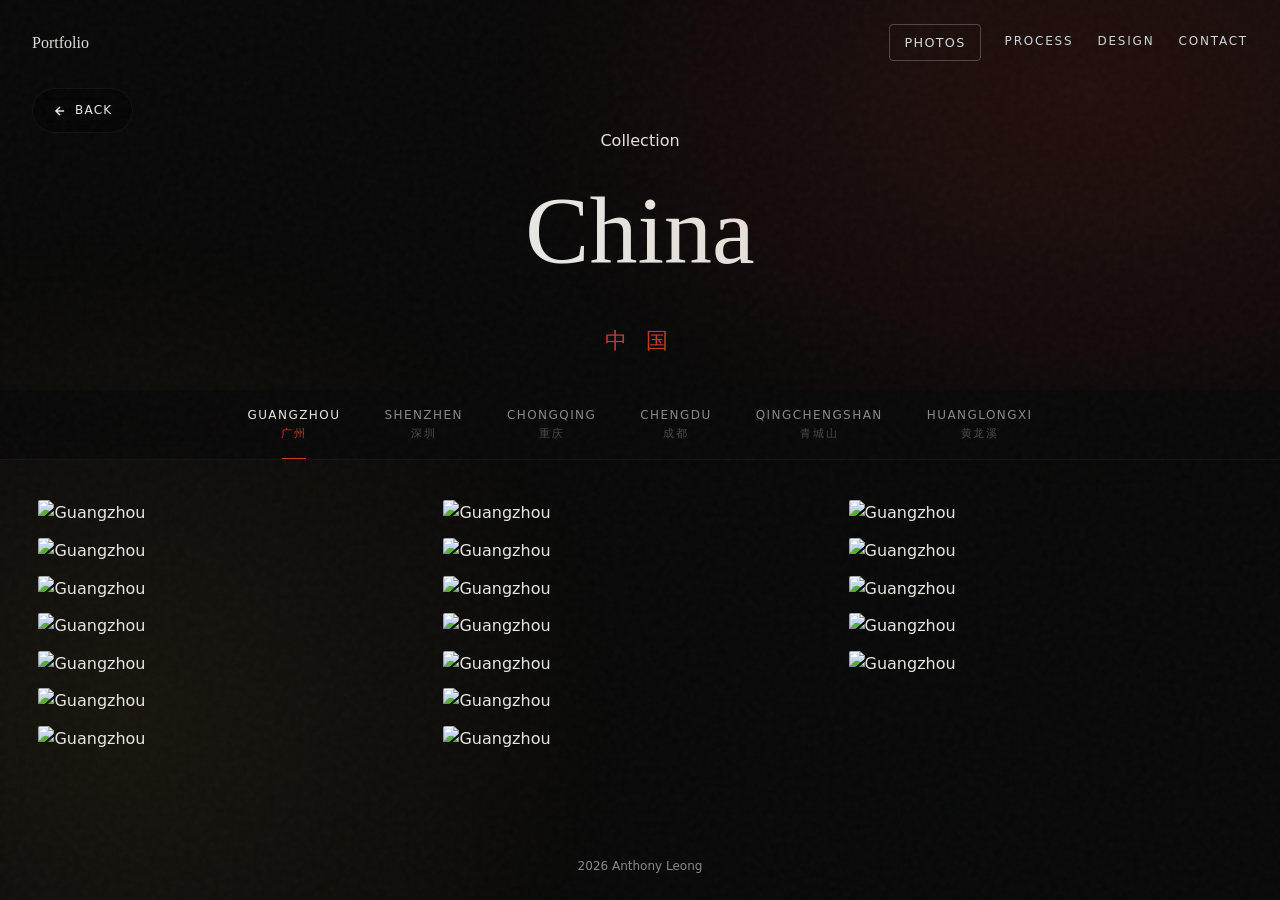
==== commit 8924b1c6: "Update China.html" ====
--- a/China.html
+++ b/China.html
@@ -334,8 +334,6 @@
         <p class="text-xs uppercase tracking-[0.3em] text-[var(--accent)] mb-2">Collection</p>
         <h1 class="font-display page-title">China</h1>
         <div class="cn-title">中 国</div>
-        <div class="cn-rule"></div>
-        <p class="page-subtitle">Across southern and southwestern China — cities, mountains, and ancient towns.</p>
     </div>
 
     <!-- City Tabs -->
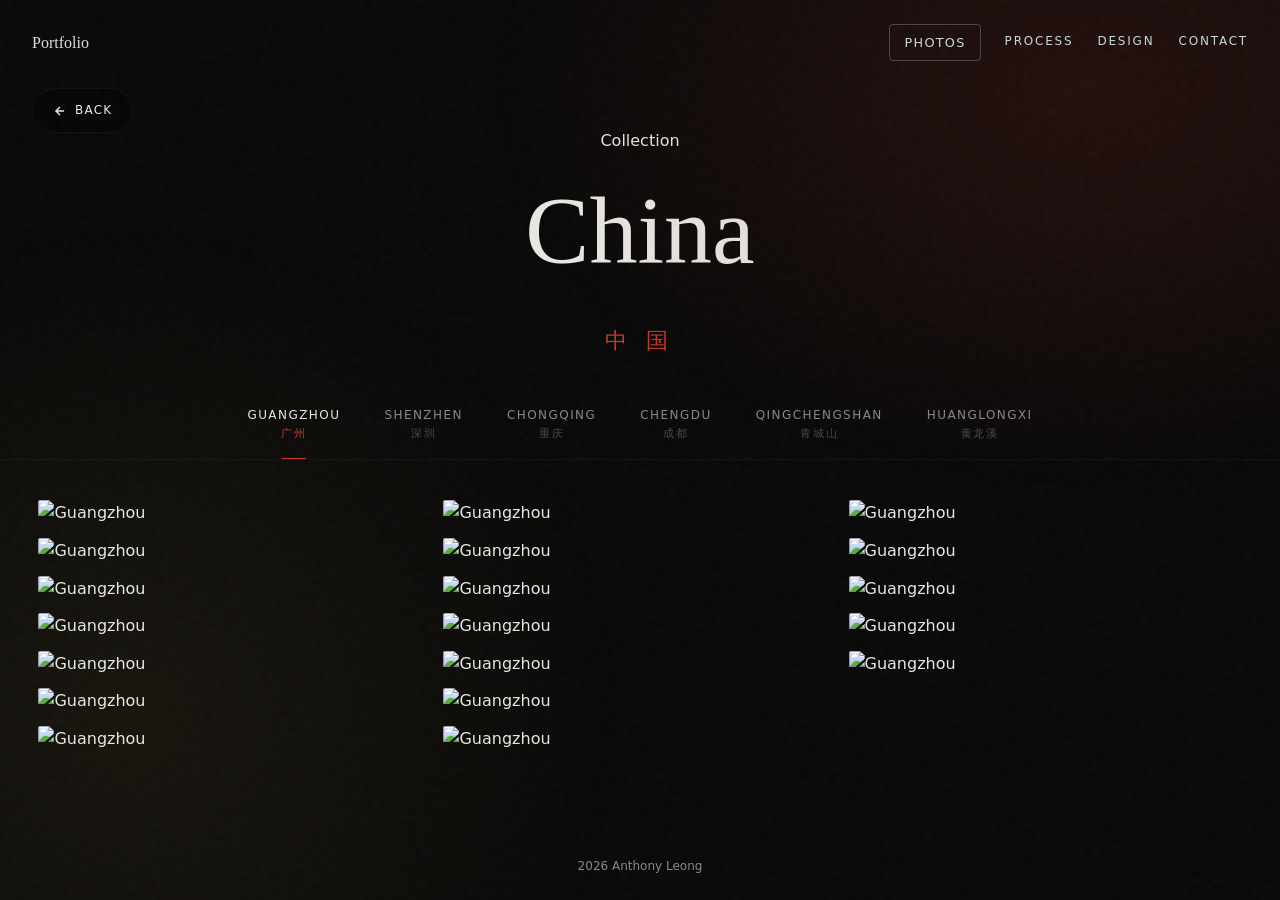
==== commit a3cfa21c: "Update China.html" ====
--- a/China.html
+++ b/China.html
@@ -53,15 +53,9 @@
 
         /* ── City Tabs ── */
         .tabs-container {
-            position: sticky;
-            top: 56px;
-            z-index: 50;
-            background: rgba(10, 10, 10, 0.85);
-            backdrop-filter: blur(12px);
-            -webkit-backdrop-filter: blur(12px);
-            border-bottom: 1px solid rgba(255,255,255,0.04);
-            padding: 0 clamp(20px, 4vw, 48px);
-        }
+    padding: 0 clamp(20px, 4vw, 48px);
+    border-bottom: 1px solid rgba(255,255,255,0.04);
+}
 
         .tabs {
             display: flex;
